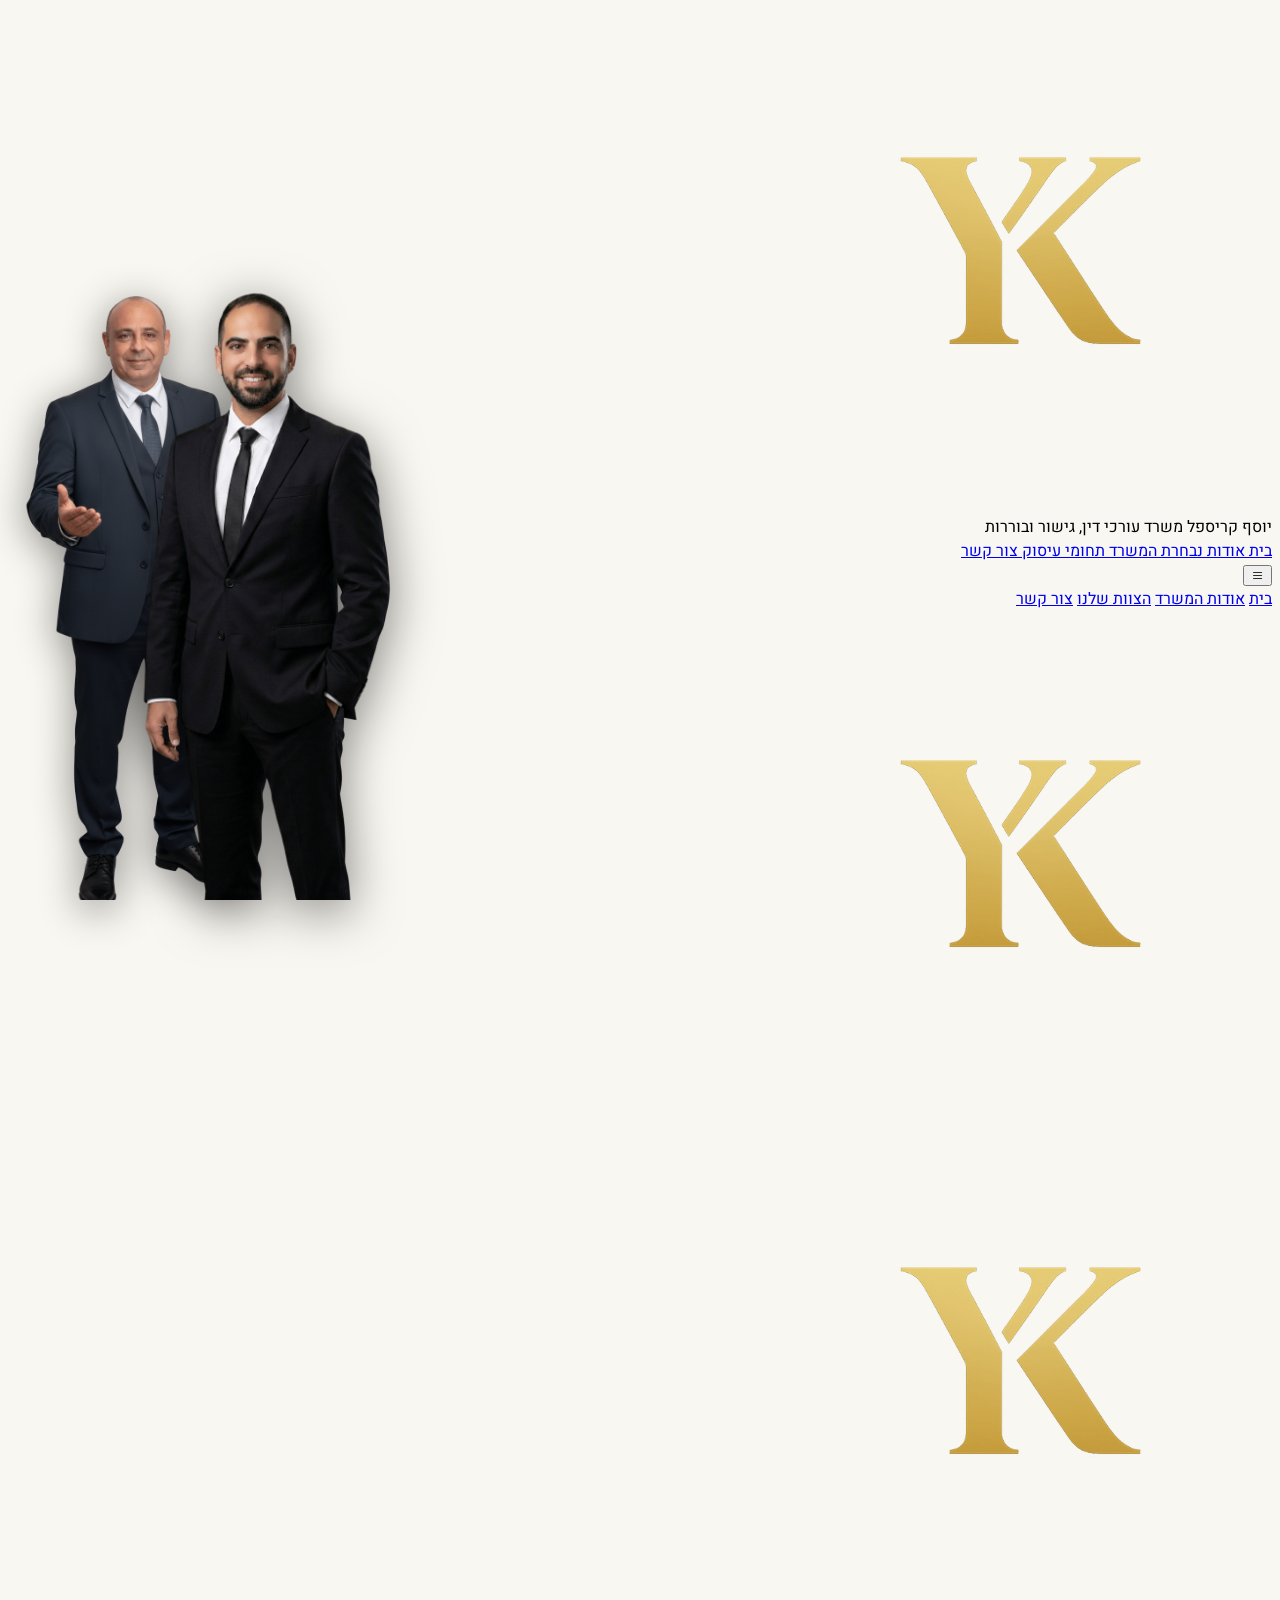
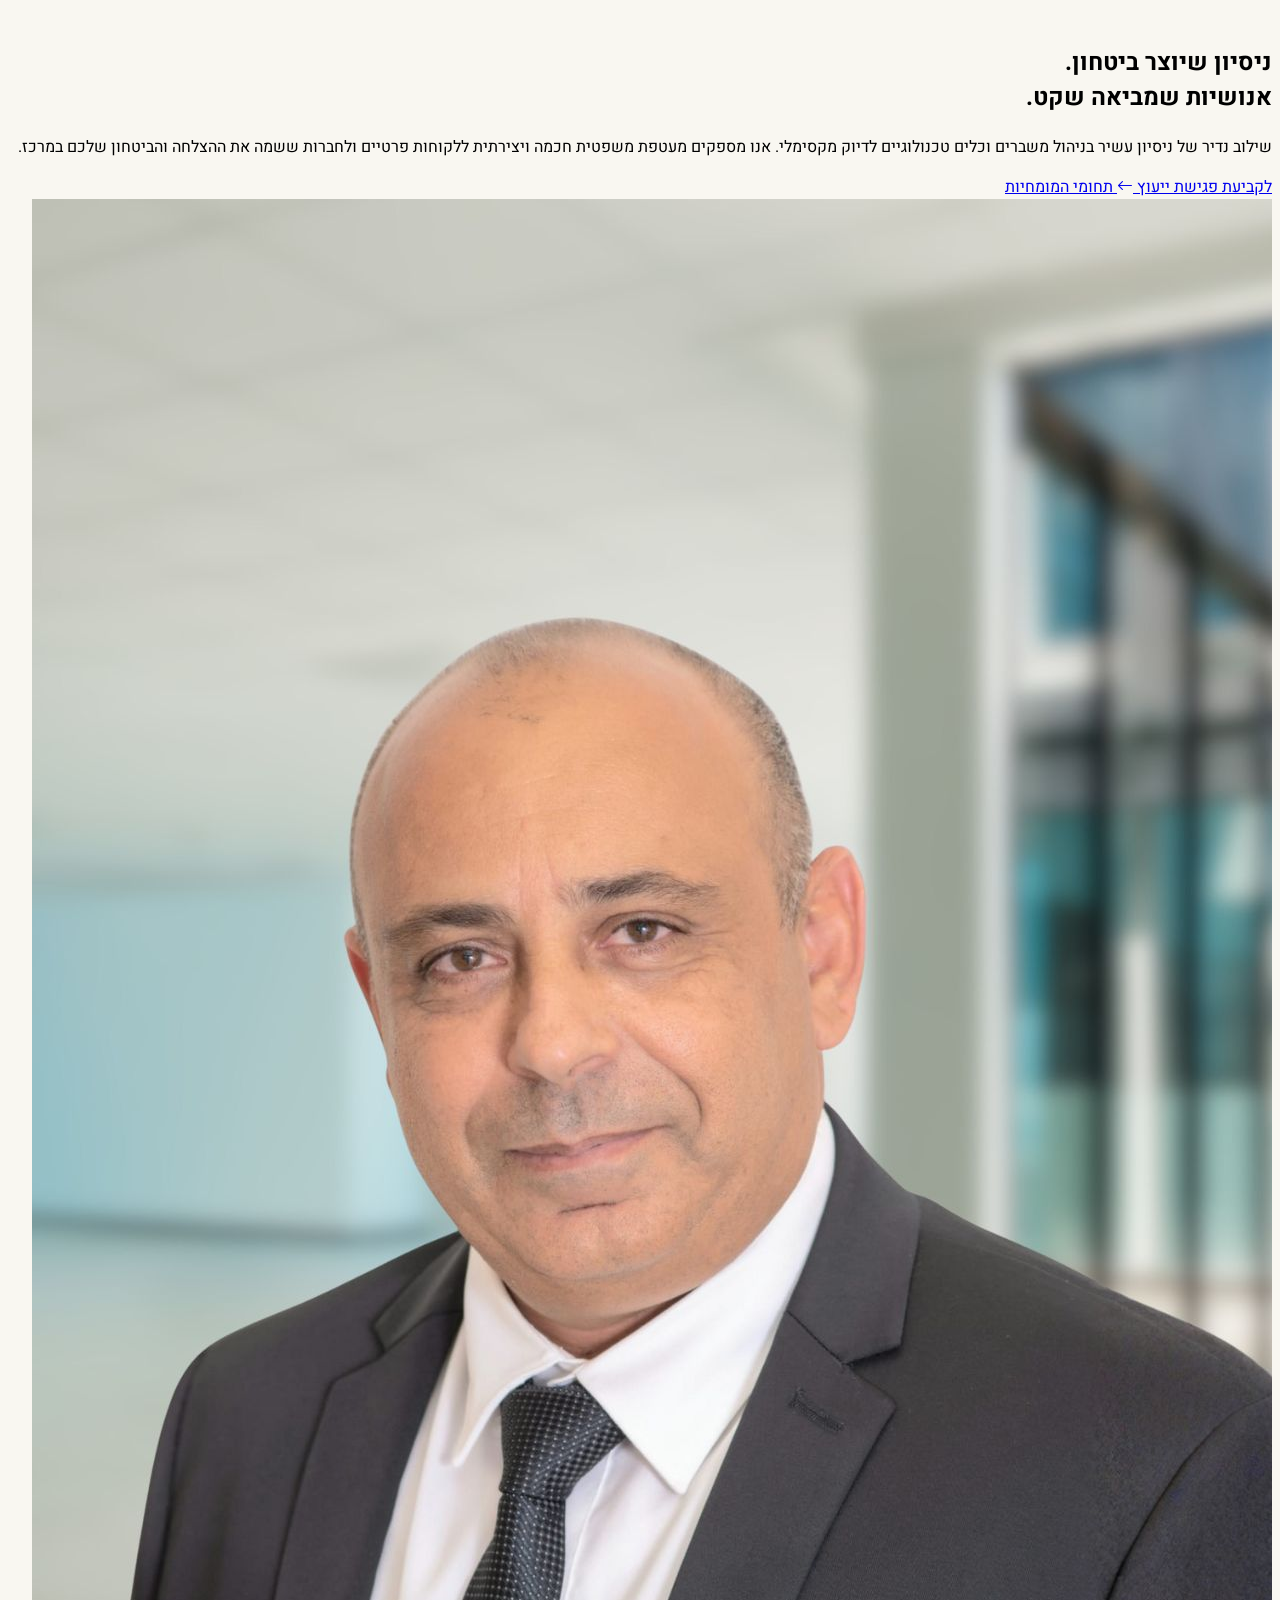
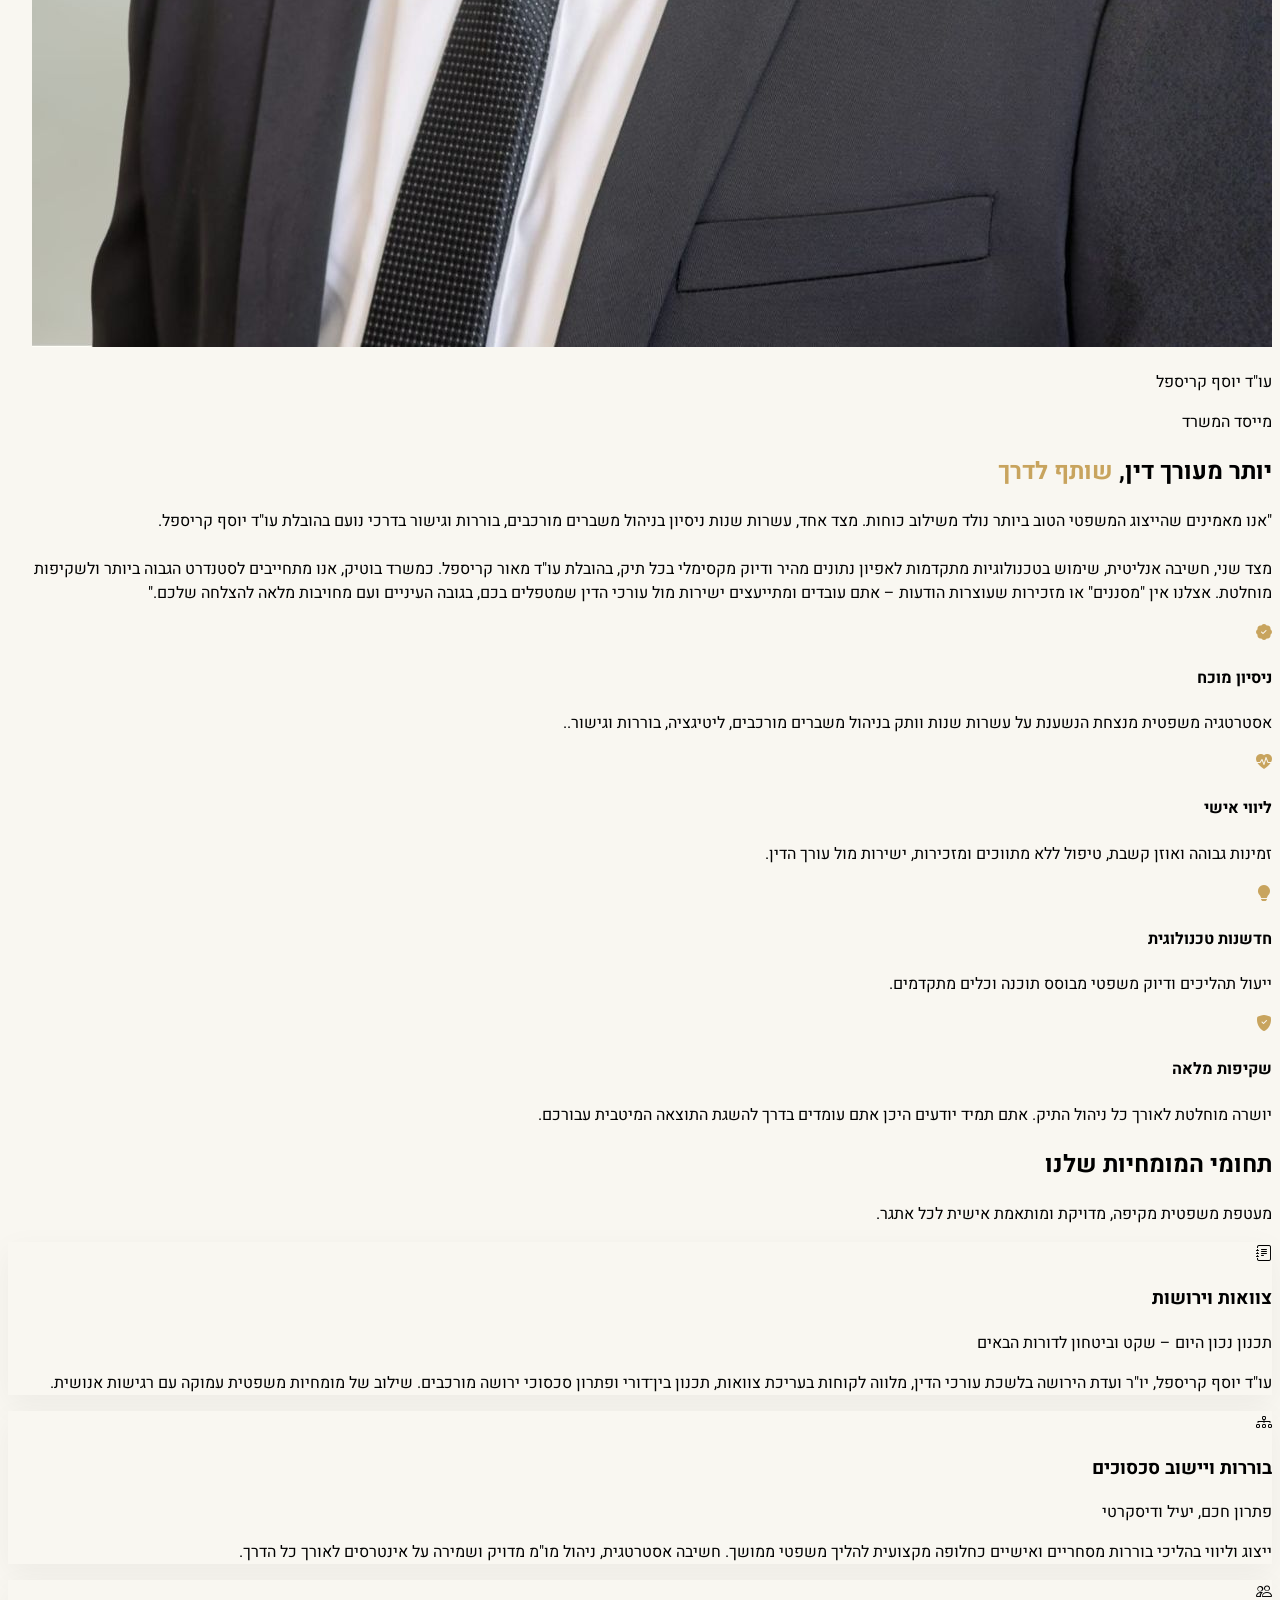
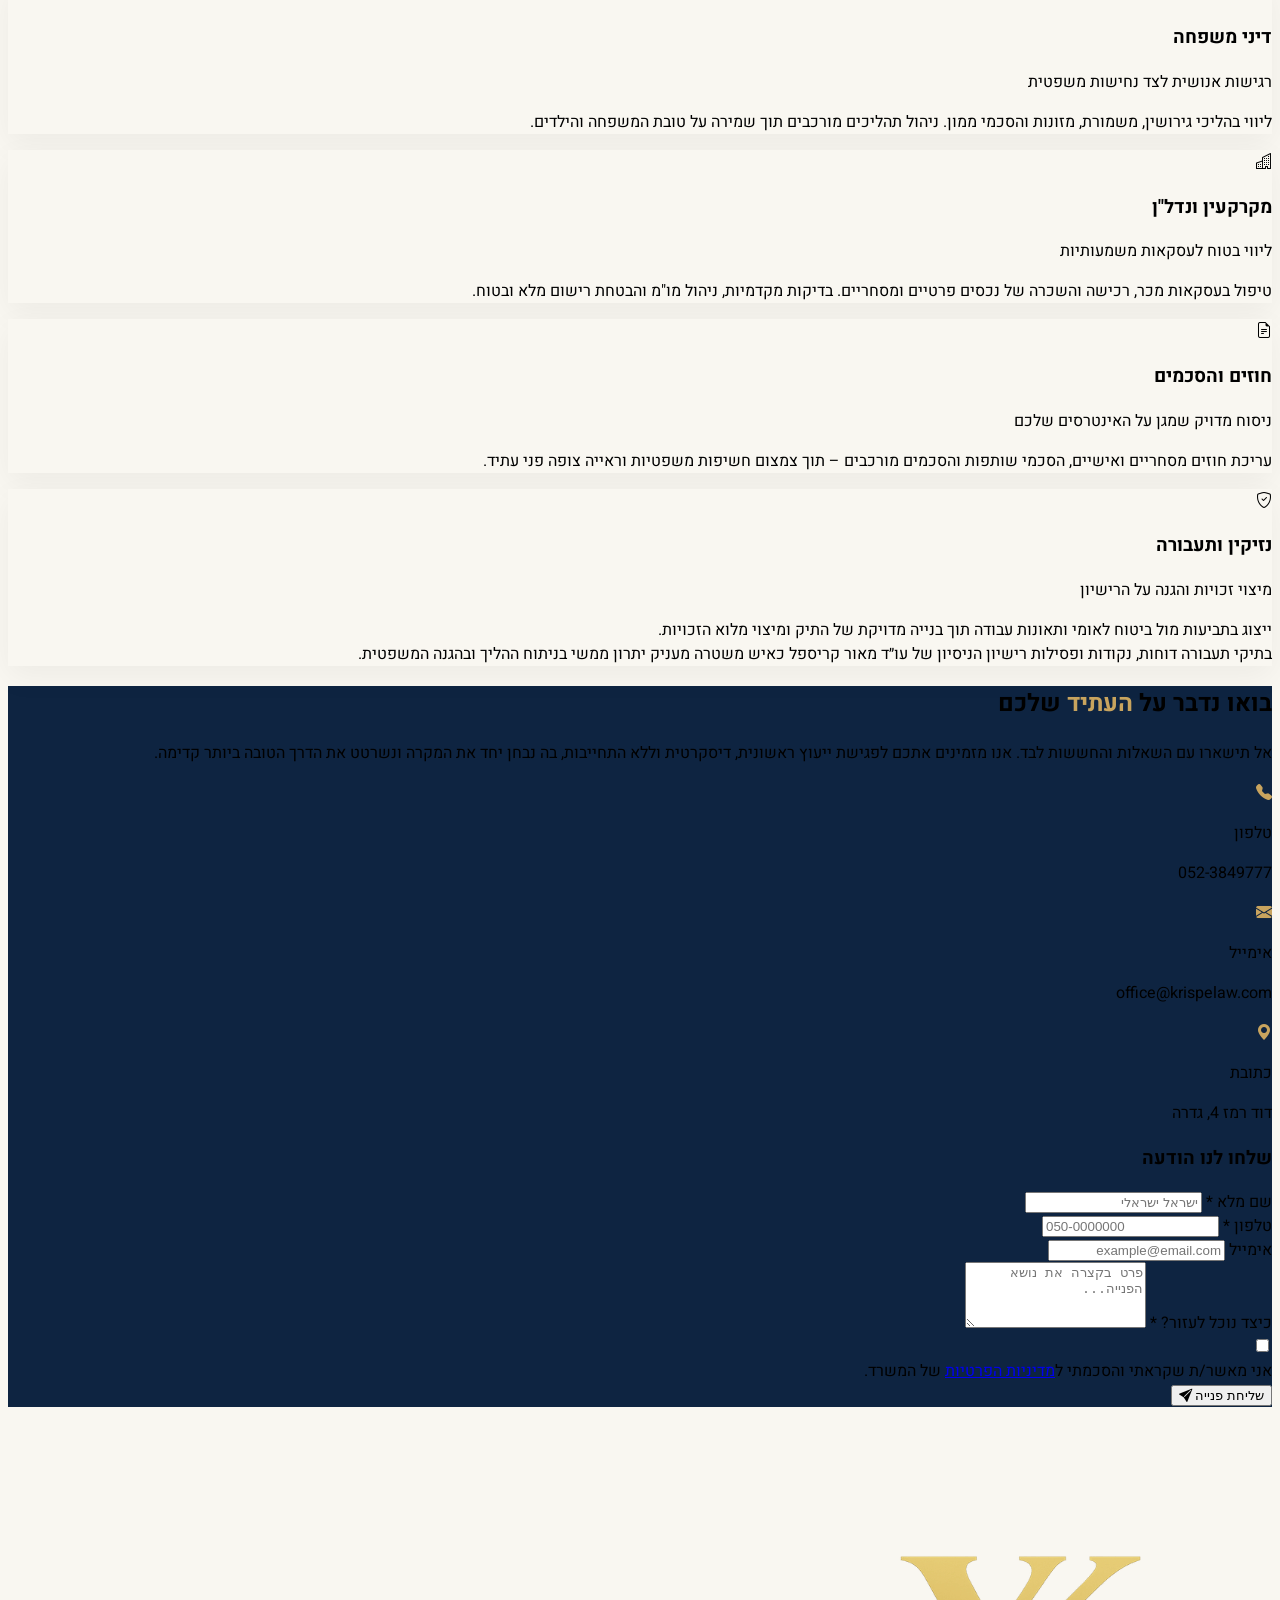
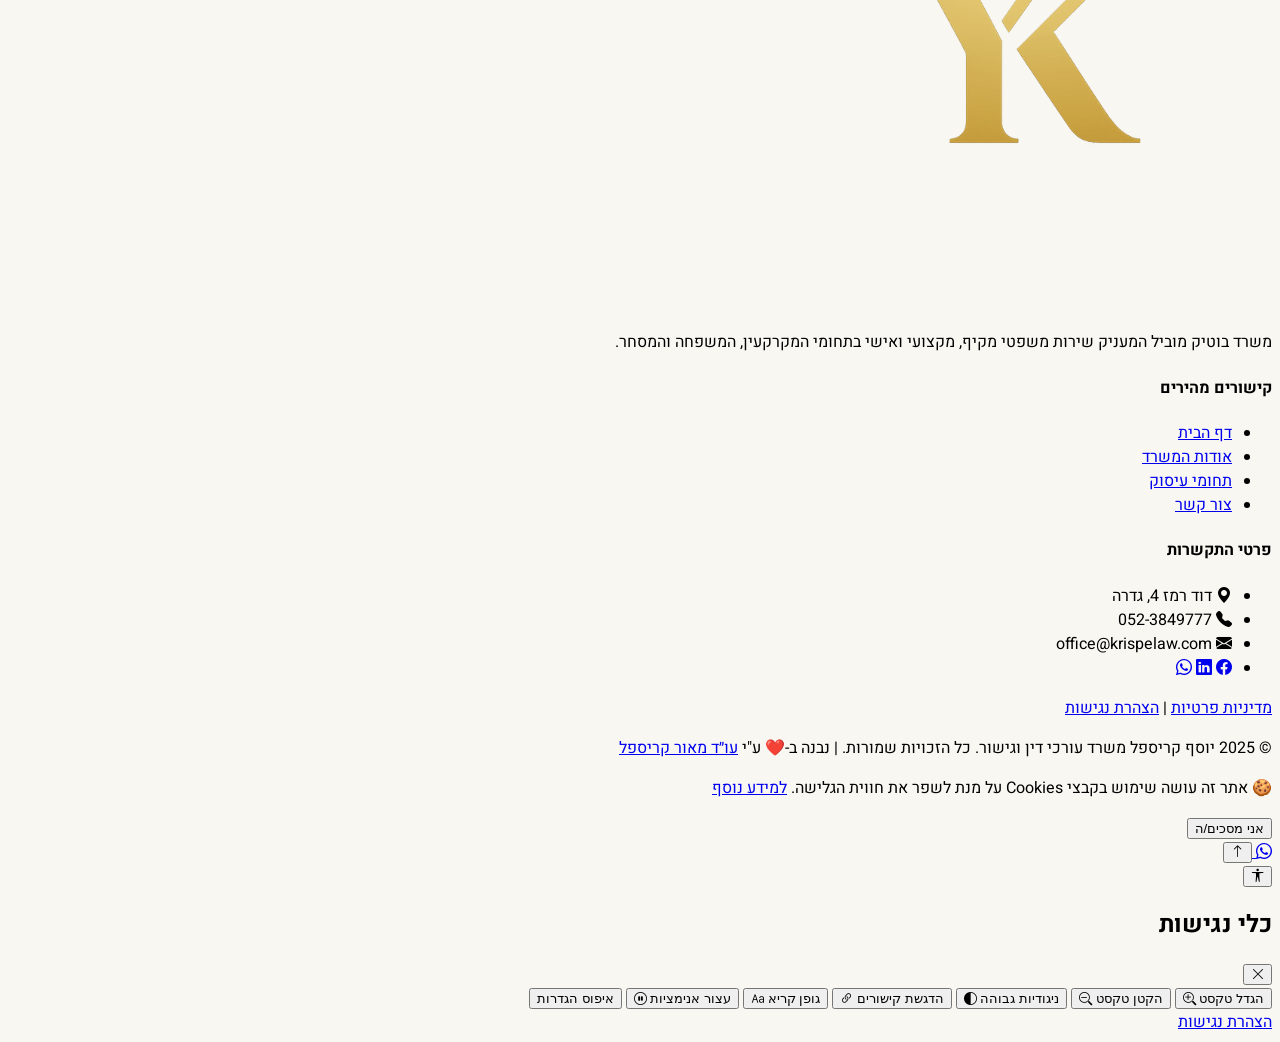
==== index.html @ 6daec283 "up" ====
<!DOCTYPE html>
<html lang="he" dir="rtl">
<head>
    <meta charset="UTF-8">
    <meta name="viewport" content="width=device-width, initial-scale=1.0">
    <meta name="description" content="משרד עורכי דין יוסף קריספל - מומחים בדיני משפחה, מקרקעין ומשפט מסחרי. שירות בוטיק אישי ומקצועי בגדרה והסביבה. צרו קשר לייעוץ ראשוני.">
    <meta name="keywords" content="עורך דין, משרד עורכי דין, יוסף קריספל, דיני משפחה, מקרקעין, נדלן, משפט מסחרי, גישור, גדרה">
    <link rel="canonical" href="https://krispelaw.com/">
    <meta property="og:title" content="יוסף קריספל | משרד עורכי דין וגישור">
    <meta property="og:description" content="משרד עורכי דין יוסף קריספל - מומחים בדיני משפחה, מקרקעין ומשפט מסחרי. שירות בוטיק אישי ומקצועי בגדרה והסביבה. צרו קשר לייעוץ ראשוני.">
    <meta property="og:type" content="website">
    <meta property="og:url" content="https://krispelaw.com/">
    <meta property="og:image" content="https://krispelaw.com/images/og-image.jpg">
    <meta property="og:locale" content="he_IL">
    <meta property="og:site_name" content="משרד עורכי דין קריספל">
    <meta name="twitter:card" content="summary_large_image">
    <meta name="twitter:title" content="יוסף קריספל | משרד עורכי דין וגישור">
    <meta name="twitter:description" content="משרד עורכי דין יוסף קריספל - מומחים בדיני משפחה, מקרקעין ומשפט מסחרי. שירות בוטיק אישי ומקצועי בגדרה והסביבה. צרו קשר לייעוץ ראשוני.">
    <link rel="preconnect" href="https://fonts.googleapis.com">
    <link rel="preconnect" href="https://fonts.gstatic.com" crossorigin>
    <link rel="preconnect" href="https://cdn.jsdelivr.net">
    <link rel="preconnect" href="https://unpkg.com">
    <link rel="icon" type="image/png" href="images/favicon.png">
    <link rel="apple-touch-icon" href="images/favicon.png">
    <title>יוסף קריספל | משרד עורכי דין וגישור</title>
    <!-- Google Analytics - Replace GA_MEASUREMENT_ID with actual ID -->
    <!--
    <script async src="https://www.googletagmanager.com/gtag/js?id=GA_MEASUREMENT_ID"></script>
    <script>
      window.dataLayer = window.dataLayer || [];
      function gtag(){dataLayer.push(arguments);}
      gtag('js', new Date());
      gtag('config', 'GA_MEASUREMENT_ID');
    </script>
    -->
    <link rel="stylesheet" href="css/tailwind.min.css">
    <link href="https://fonts.googleapis.com/css2?family=Heebo:wght@300;400;700;900&display=swap" rel="stylesheet">
    <link rel="stylesheet" href="https://cdn.jsdelivr.net/npm/bootstrap-icons@1.11.3/font/bootstrap-icons.min.css">
    <link href="https://unpkg.com/aos@2.3.1/dist/aos.css" rel="stylesheet">
    <script src="https://unpkg.com/aos@2.3.1/dist/aos.js" defer></script>
    <script type="application/ld+json">
    {
      "@context": "https://schema.org",
      "@type": "LegalService",
      "name": "משרד עורכי דין יוסף קריספל",
      "alternateName": "Krispel Law",
      "url": "https://krispelaw.com",
      "logo": "https://krispelaw.com/images/logo1.png",
      "image": "https://krispelaw.com/images/og-image.jpg",
      "telephone": "+972-52-3849777",
      "email": "office@krispelaw.com",
      "address": {
        "@type": "PostalAddress",
        "streetAddress": "דוד רמז 4",
        "addressLocality": "גדרה",
        "addressCountry": "IL"
      },
      "geo": {
        "@type": "GeoCoordinates",
        "latitude": "31.8145",
        "longitude": "34.7796"
      },
      "areaServed": {
        "@type": "GeoCircle",
        "geoMidpoint": {
          "@type": "GeoCoordinates",
          "latitude": "31.8145",
          "longitude": "34.7796"
        },
        "geoRadius": "50000"
      },
      "priceRange": "$$",
      "openingHours": "Su-Th 09:00-18:00",
      "sameAs": [],
      "description": "משרד עורכי דין יוסף קריספל - מומחים בדיני משפחה, מקרקעין ומשפט מסחרי. שירות בוטיק אישי ומקצועי בגדרה והסביבה.",
      "knowsAbout": ["דיני משפחה", "מקרקעין", "נדל\"ן", "משפט מסחרי", "גישור", "תעבורה"]
    }
    </script>

    <style>
        body { font-family: 'Heebo', sans-serif; overflow-x: hidden; scroll-behavior: smooth; }
        .gold-text { color: #C8A45E; }
        .gold-bg { background-color: #C8A45E; }
        .royal-blue-bg { background-color: #0E2441; }
        .cream-bg { background-color: #F9F7F1; }

        /* אנימציית Hero */
        .hero-video-container {
            position: relative;
            height: 100vh;
            overflow: hidden;
        }
        .hero-video {
            position: absolute;
            top: 50%;
            left: 50%;
            min-width: 100%;
            min-height: 100%;
            width: auto;
            height: auto;
            z-index: -2;
            transform: translate(-50%, -50%);
            object-fit: cover;
        }
        .hero-overlay {
            position: absolute;
            top: 0;
            left: 0;
            width: 100%;
            height: 100%;
            background: rgba(14, 36, 65, 0.85); /* כחול רויאל כהה שקוף */
            z-index: -1;
        }

        /* עיצוב כרטיסים */
        .service-card {
            background-color: #F9F7F1;
            transition: all 0.4s cubic-bezier(0.4, 0, 0.2, 1);
            box-shadow: 0 10px 30px rgba(0,0,0,0.05);
        }
        .service-card:hover {
            transform: translateY(-8px);
            box-shadow: 0 20px 40px rgba(0,0,0,0.12);
            border-color: #C8A45E;
        }

        /* סרגל גלילה */
        ::-webkit-scrollbar {
            width: 10px;
        }
        ::-webkit-scrollbar-track {
            background: #F9F7F1;
        }
        ::-webkit-scrollbar-thumb {
            background: #C8A45E;
            border-radius: 5px;
        }

        /* לוגו */
        .nav-logo {
            height: 60px;
            width: auto;
        }
    </style>
</head>
<body class="cream-bg text-gray-800">
<div id="preloader" class="fixed inset-0 bg-[#0E2441] z-[9999] flex items-center justify-center transition-opacity duration-500">
    <img src="images/logo1.png" alt="טוען..." class="w-24 animate-pulse">
</div>

<nav class="bg-white shadow-md fixed w-full z-50 transition-all duration-300">
    <div class="max-w-7xl mx-auto px-4 sm:px-6 lg:px-8">
        <div class="flex justify-between h-24 items-center">
            <div class="flex-shrink-0 flex items-center cursor-pointer" onclick="window.location.href='index.html'">
                <img src="images/logo1.png" alt="לוגו YK" class="h-20 w-auto ml-3">
                <div class="border-r-2 border-gray-300 pr-3 mr-1">
                    <span class="block text-xl font-bold text-[#0E2441] leading-none">יוסף קריספל</span>
                    <span class="block text-sm text-[#C8A45E] font-medium tracking-wide">משרד עורכי דין, גישור ובוררות</span>
                </div>
            </div>

            <div class="hidden md:flex space-x-8 space-x-reverse items-center">
                <a href="index.html" class="nav-link text-gray-700 hover:text-[#C8A45E] font-medium transition relative group">
                    בית
                    <span class="absolute bottom-0 right-0 w-0 h-0.5 bg-[#C8A45E] transition-all duration-300 group-hover:w-full"></span>
                </a>
                <a href="about/" class="nav-link text-gray-700 hover:text-[#C8A45E] font-medium transition relative group">
                    אודות
                    <span class="absolute bottom-0 right-0 w-0 h-0.5 bg-[#C8A45E] transition-all duration-300 group-hover:w-full"></span>
                </a>
                <a href="team/" class="nav-link text-gray-700 hover:text-[#C8A45E] font-medium transition relative group">
                    נבחרת המשרד
                    <span class="absolute bottom-0 right-0 w-0 h-0.5 bg-[#C8A45E] transition-all duration-300 group-hover:w-full"></span>
                </a>
                <a href="#practices" class="nav-link text-gray-700 hover:text-[#C8A45E] font-medium transition relative group">
                    תחומי עיסוק
                    <span class="absolute bottom-0 right-0 w-0 h-0.5 bg-[#C8A45E] transition-all duration-300 group-hover:w-full"></span>
                </a>
                <a href="contact/" class="bg-[#0E2441] text-white px-7 py-2.5 rounded-full hover:bg-[#C8A45E] transition duration-300 font-bold shadow-lg hover:shadow-[#C8A45E]/30 transform hover:-translate-y-0.5">
                    צור קשר
                </a>
            </div>

            <div class="md:hidden">
                <button id="mobileMenuBtn" type="button" class="text-[#0E2441] hover:text-[#C8A45E] focus:outline-none">
                    <i class="bi bi-list text-4xl"></i>
                </button>
            </div>
        </div>
    </div>

    <div id="mobileMenu" class="hidden md:hidden bg-white border-t absolute w-full shadow-xl">
        <div class="px-4 pt-2 pb-6 space-y-2">
            <a href="index.html" class="block px-3 py-3 text-base font-medium text-gray-700 hover:bg-gray-50 hover:text-[#C8A45E] rounded-md">בית</a>
            <a href="about/" class="block px-3 py-3 text-base font-medium text-gray-700 hover:bg-gray-50 hover:text-[#C8A45E] rounded-md">אודות המשרד</a>
            <a href="team/" class="block px-3 py-3 text-base font-medium text-gray-700 hover:bg-gray-50 hover:text-[#C8A45E] rounded-md">הצוות שלנו</a>
            <a href="contact/" class="block px-3 py-3 text-base font-bold text-[#C8A45E] hover:bg-gray-50 rounded-md">צור קשר</a>
        </div>
    </div>
</nav>
<!-- =================== HERO SECTION — FIXED V2 =================== -->
<!-- החלף את כל ה-section id="home" + ה-style block שאחריו -->

    <section id="home" class="relative h-screen overflow-hidden flex items-center justify-center bg-[#0E2441]">
    <!-- Video Background -->
    <div class="absolute inset-0 w-full h-full z-0">
        <video autoplay muted loop playsinline poster="images/og-image.jpg" class="w-full h-full object-cover">
            <source src="images/Cinematic_Law_Firm_Header_Video.mp4" type="video/mp4">
        </video>
        <div class="absolute inset-0" style="background: rgba(14, 36, 65, 0.78);"></div>    </div>

    <!-- ====== Partners Duo (Desktop only) ====== -->
    <div class="partners-duo">

        <!-- Father — Yosef: BEHIND, on the far left, slightly smaller -->
        <img src="images/yosef-hero.png"
             alt="עו&quot;ד יוסף קריספל — מייסד המשרד"
             class="partner-father animate-father-in">

        <!-- Son — Maor: IN FRONT, overlapping father from the right, larger -->
        <img src="images/Maor_Hero.png"
             alt="עו&quot;ד מאור קריספל — הדור החדש"
             class="partner-son animate-son-in">

    </div>

    <!-- ====== Hero Text Content ====== -->
    <div class="relative z-30 max-w-7xl mx-auto px-4 w-full flex justify-center lg:justify-start">
        <div class="text-center lg:text-right max-w-3xl lg:mr-[10%]" data-aos="fade-up" data-aos-duration="1200">

            <img src="images/logo1.png" alt="לוגו YK" class="h-24 mx-auto lg:mx-0 mb-6 drop-shadow-xl">

            <h1 class="text-5xl md:text-7xl font-black text-white mb-6 leading-tight drop-shadow-lg">
                ניסיון שיוצר <span class="text-[#C8A45E]">ביטחון</span>.<br>
                אנושיות שמביאה <span class="text-[#C8A45E]">שקט</span>.
            </h1>

            <p class="text-xl md:text-2xl text-gray-200 mb-10 max-w-2xl mx-auto lg:mx-0 font-light border-r-4 border-[#C8A45E] pr-6">
               שילוב נדיר של ניסיון עשיר בניהול משברים וכלים טכנולוגיים לדיוק מקסימלי.
                אנו מספקים מעטפת משפטית חכמה ויצירתית ללקוחות פרטיים ולחברות ששמה את ההצלחה והביטחון שלכם במרכז.
               
            </p>

            <div class="flex flex-col sm:flex-row gap-6 justify-center lg:justify-start">
                <a href="#contact" class="bg-[#C8A45E] text-white font-bold py-4 px-10 rounded-full shadow-lg hover:bg-[#b5952f] transition transform hover:-translate-y-1 text-lg flex items-center justify-center gap-2">
                    <span>לקביעת פגישת ייעוץ</span>
                    <i class="bi bi-arrow-left"></i>
                </a>
                <a href="#practices" class="bg-transparent border-2 border-white text-white font-bold py-4 px-10 rounded-full hover:bg-white hover:text-[#0E2441] transition text-lg backdrop-blur-sm">
                    תחומי המומחיות
                </a>
            </div>

        </div>
    </div>

</section>

<style>
    /* ========== ANIMATIONS ========== */

    /* אבא — עולה מלמטה בצורה חלקה, נכנס ראשון */
    @keyframes fatherSlideUp {
        from {
            opacity: 0;
            transform: translateY(80px);
        }
        to {
            opacity: 1;
            transform: translateY(0);
        }
    }

    /* בן — עולה מלמטה בצורה חלקה, נכנס אחרי האבא */
    @keyframes sonSlideUp {
        from {
            opacity: 0;
            transform: translateY(80px);
        }
        to {
            opacity: 1;
            transform: translateY(0);
        }
    }

    .animate-father-in {
        opacity: 0;
        animation: fatherSlideUp 1.2s ease-out 0.3s forwards;
    }

    .animate-son-in {
        opacity: 0;
        animation: sonSlideUp 1.2s ease-out 1.0s forwards;
    }

    /* ========== PARTNERS CONTAINER ==========
       קונטיינר שמוצמד לתחתית-שמאל של ה-hero.
       משתמש ב-max-width כדי שבמסכים קטנים הדמויות יתכווצו
       ולא ידרסו את הטקסט.
    */
    .partners-duo {
        position: absolute;
        bottom: 0;
        left: 0;
        /* רוחב מקסימלי - הדמויות לא יתפסו יותר מ-38% מהמסך */
        width: 38%;
        max-width: 620px;
        height: 100%;
        z-index: 20;
        pointer-events: none;
    }

    /* ========== FATHER — BEHIND, LEFT ==========
       האבא מאחורה (z-index נמוך), ממוקם בקצה השמאלי.
       גובה קטן יותר מהבן כדי ליצור אפקט עומק (הוא מאחורה = נראה קטן יותר).
    */
    .partner-father {
        position: absolute;
        bottom: 0;
        left: 0;
        height: 72%;
        width: auto;
        object-fit: contain;
        object-position: bottom;
        z-index: 5 !important;     /* מאחורי הבן */
        pointer-events: auto;
        filter: drop-shadow(0 8px 20px rgba(0, 0, 0, 0.45));
        transition: transform 0.7s ease;
    }

    .partner-father:hover {
        transform: scale(1.02);
    }

    /* ========== SON — IN FRONT, OVERLAPPING FROM RIGHT ==========
       הבן בקדמה (z-index גבוה), ממוקם קצת ימינה כדי להציץ מעל כתף האבא.
       גבוה יותר מהאבא כדי לתת תחושת עומק וקרבה.
       הם צמודים - ה-left של הבן חופף לאבא.
    */
    .partner-son {
        position: absolute;
        bottom: 0;
        left: 18%;
        height: 80%;
        width: auto;
        object-fit: contain;
        object-position: bottom;
        z-index: 10 !important;    /* מעל האבא */
        pointer-events: auto;
        filter: drop-shadow(0 10px 25px rgba(0, 0, 0, 0.5));
        transition: transform 0.7s ease;
    }

    .partner-son:hover {
        transform: scale(1.02);
    }

    /* ========== MEDIUM-LARGE SCREENS (1024px - 1279px) ==========
       מסכים בינוניים - מקטינים את הדמויות כדי שלא ידרסו טקסט
    */
    @media (min-width: 1024px) and (max-width: 1279px) {
        .partners-duo {
            width: 33%;
        }
        .partner-father {
            height: 65%;
            left: 0;
        }
        .partner-son {
            height: 72%;
            left: 15%;
        }
    }

    /* ========== XL SCREENS (1280px - 1535px) ========== */
    @media (min-width: 1280px) and (max-width: 1535px) {
        .partners-duo {
            width: 36%;
        }
        .partner-father {
            height: 72%;
            left: 2%;
        }
        .partner-son {
            height: 80%;
            left: 18%;
        }
    }

    /* ========== 2XL SCREENS (1536px+) ========== */
    @media (min-width: 1536px) {
        .partners-duo {
            width: 38%;
        }
        .partner-father {
            height: 75%;
            left: 4%;
        }
        .partner-son {
            height: 83%;
            left: 20%;
        }
    }

    /* ========== ULTRA WIDE (1920px+) ========== */
    @media (min-width: 1920px) {
        .partners-duo {
            width: 35%;
            max-width: 700px;
        }
        .partner-father {
            height: 75%;
            left: 6%;
        }
        .partner-son {
            height: 83%;
            left: 22%;
        }
    }

    /* ========== HIDE ON MOBILE/TABLET ========== */
    @media (max-width: 1023px) {
        .partners-duo {
            display: none !important;
        }
    }
</style>
<section id="about" class="py-24 cream-bg overflow-hidden">
    <div class="max-w-7xl mx-auto px-4">
        <div class="grid grid-cols-1 lg:grid-cols-2 gap-16 items-center">
            <div class="relative" data-aos="fade-left" data-aos-duration="1000">
                <div class="w-full h-[500px] bg-gray-300 rounded-3xl overflow-hidden shadow-2xl relative z-10">
                    <img src="images/profile-yosef.jpg" alt="עו&quot;ד יוסף קריספל" class="w-full h-full object-cover" loading="lazy">
                    <div class="absolute bottom-0 right-0 bg-white/90 backdrop-blur-sm p-6 rounded-tl-3xl">
                        <p class="text-2xl font-bold text-[#0E2441]">עו"ד יוסף קריספל</p>
                        <p class="text-[#C8A45E] font-medium">מייסד המשרד</p>
                    </div>
                </div>
                <div class="absolute top-10 -left-10 w-full h-full border-4 border-[#C8A45E] rounded-3xl z-0 opacity-30"></div>
            </div>
            <div data-aos="fade-right" data-aos-duration="1000">
                <h2 class="text-4xl font-bold text-[#0E2441] mb-8">יותר מעורך דין, <span class="gold-text">שותף לדרך</span></h2>
                <p class="text-gray-600 text-lg leading-relaxed mb-8">
                    "אנו מאמינים שהייצוג המשפטי הטוב ביותר נולד משילוב כוחות. מצד אחד, עשרות שנות ניסיון בניהול משברים מורכבים, בוררות וגישור בדרכי נועם בהובלת עו"ד יוסף קריספל. 
                    <br><br/>
                    מצד
                    שני, חשיבה אנליטית, שימוש בטכנולוגיות מתקדמות לאפיון נתונים מהיר ודיוק מקסימלי בכל תיק, בהובלת עו"ד מאור קריספל.

                    כמשרד בוטיק, אנו מתחייבים לסטנדרט הגבוה ביותר ולשקיפות מוחלטת. אצלנו אין "מסננים" או מזכירות שעוצרות הודעות – אתם עובדים ומתייעצים ישירות מול עורכי הדין שמטפלים בכם, בגובה העיניים ועם מחויבות מלאה להצלחה שלכם."
                </p>
                <div class="grid grid-cols-2 gap-6">
                    <div class="flex items-start">
                        <i class="bi bi-patch-check-fill gold-text text-3xl ml-4 mt-1"></i>
                        <div>
                            <h4 class="font-bold text-[#0E2441] mb-2">ניסיון מוכח</h4>
                            <p class="text-gray-600 text-sm">אסטרטגיה משפטית מנצחת הנשענת על עשרות שנות וותק בניהול משברים מורכבים, ליטיגציה, בוררות וגישור..</p>
                        </div>
                    </div>
                    <div class="flex items-start">
                        <i class="bi bi-heart-pulse-fill gold-text text-3xl ml-4 mt-1"></i>
                        <div>
                            <h4 class="font-bold text-[#0E2441] mb-2">ליווי אישי</h4>
                            <p class="text-gray-600 text-sm">זמינות גבוהה ואוזן קשבת, טיפול ללא מתווכים ומזכירות, ישירות מול עורך הדין.</p>
                        </div>
                    </div>
                    <div class="flex items-start">
                        <i class="bi bi-lightbulb-fill gold-text text-3xl ml-4 mt-1"></i>
                        <div>
                            <h4 class="font-bold text-[#0E2441] mb-2">חדשנות טכנולוגית</h4>
                            <p class="text-gray-600 text-sm">ייעול תהליכים ודיוק משפטי מבוסס תוכנה וכלים מתקדמים.</p>
                        </div>
                    </div>
                    <div class="flex items-start">
                        <i class="bi bi-shield-fill-check gold-text text-3xl ml-4 mt-1"></i>
                        <div>
                            <h4 class="font-bold text-[#0E2441] mb-2">שקיפות מלאה</h4>
                            <p class="text-gray-600 text-sm">יושרה מוחלטת לאורך כל ניהול התיק. אתם תמיד יודעים היכן אתם עומדים בדרך להשגת התוצאה המיטבית עבורכם.</p>
                        </div>
                    </div>
                </div>
            </div>
        </div>
    </div>
</section>

<section id="practices" class="py-24 bg-white relative z-10" aria-labelledby="practices-title">
    <div class="max-w-7xl mx-auto px-4 sm:px-6 lg:px-8">
        <div class="text-center mb-20" data-aos="fade-up">
            <h2 id="practices-title" class="text-4xl font-bold text-[#0E2441] mb-4">תחומי המומחיות שלנו</h2>
            <div class="w-24 h-1.5 gold-bg mx-auto rounded-full mb-6"></div>
            <p class="text-xl text-gray-600 max-w-2xl mx-auto">מעטפת משפטית מקיפה, מדויקת ומותאמת אישית לכל אתגר.</p>
        </div>

        <div class="grid grid-cols-1 md:grid-cols-2 lg:grid-cols-3 gap-8">
            <article class="service-card p-10 rounded-3xl border-t-4 border-transparent hover:border-[#C8A45E] relative overflow-hidden" data-aos="zoom-in-up" data-aos-delay="100">
                <div class="text-4xl text-[#C8A45E] mb-6" aria-hidden="true"><i class="bi bi-journal-text"></i></div>
                <h3 class="text-2xl font-bold text-[#0E2441] mb-3">צוואות וירושות</h3>
                <p class="text-[#C8A45E] font-medium mb-4">תכנון נכון היום – שקט וביטחון לדורות הבאים</p>
                <p class="text-gray-600 leading-relaxed">עו"ד יוסף קריספל, יו"ר ועדת הירושה בלשכת עורכי הדין, מלווה לקוחות בעריכת צוואות, תכנון בין־דורי ופתרון סכסוכי ירושה מורכבים. שילוב של מומחיות משפטית עמוקה עם רגישות אנושית.</p>
            </article>

            <article class="service-card p-10 rounded-3xl border-t-4 border-transparent hover:border-[#C8A45E] relative overflow-hidden" data-aos="zoom-in-up" data-aos-delay="200">
                <div class="text-4xl text-[#C8A45E] mb-6" aria-hidden="true"><i class="bi bi-diagram-3"></i></div>
                <h3 class="text-2xl font-bold text-[#0E2441] mb-3">בוררות ויישוב סכסוכים</h3>
                <p class="text-[#C8A45E] font-medium mb-4">פתרון חכם, יעיל ודיסקרטי</p>
                <p class="text-gray-600 leading-relaxed">ייצוג וליווי בהליכי בוררות מסחריים ואישיים כחלופה מקצועית להליך משפטי ממושך. חשיבה אסטרטגית, ניהול מו"מ מדויק ושמירה על אינטרסים לאורך כל הדרך.</p>
            </article>

            <article class="service-card p-10 rounded-3xl border-t-4 border-transparent hover:border-[#C8A45E] relative overflow-hidden" data-aos="zoom-in-up" data-aos-delay="300">
                <div class="text-4xl text-[#C8A45E] mb-6" aria-hidden="true"><i class="bi bi-people"></i></div>
                <h3 class="text-2xl font-bold text-[#0E2441] mb-3">דיני משפחה</h3>
                <p class="text-[#C8A45E] font-medium mb-4">רגישות אנושית לצד נחישות משפטית</p>
                <p class="text-gray-600 leading-relaxed">ליווי בהליכי גירושין, משמורת, מזונות והסכמי ממון. ניהול תהליכים מורכבים תוך שמירה על טובת המשפחה והילדים.</p>
            </article>

            <article class="service-card p-10 rounded-3xl border-t-4 border-transparent hover:border-[#C8A45E] relative overflow-hidden" data-aos="zoom-in-up" data-aos-delay="400">
                <div class="text-4xl text-[#C8A45E] mb-6" aria-hidden="true"><i class="bi bi-buildings"></i></div>
                <h3 class="text-2xl font-bold text-[#0E2441] mb-3">מקרקעין ונדל"ן</h3>
                <p class="text-[#C8A45E] font-medium mb-4">ליווי בטוח לעסקאות משמעותיות</p>
                <p class="text-gray-600 leading-relaxed">טיפול בעסקאות מכר, רכישה והשכרה של נכסים פרטיים ומסחריים. בדיקות מקדמיות, ניהול מו"מ והבטחת רישום מלא ובטוח.</p>
            </article>

            <article class="service-card p-10 rounded-3xl border-t-4 border-transparent hover:border-[#C8A45E] relative overflow-hidden" data-aos="zoom-in-up" data-aos-delay="500">
                <div class="text-4xl text-[#C8A45E] mb-6" aria-hidden="true"><i class="bi bi-file-earmark-text"></i></div>
                <h3 class="text-2xl font-bold text-[#0E2441] mb-3">חוזים והסכמים</h3>
                <p class="text-[#C8A45E] font-medium mb-4">ניסוח מדויק שמגן על האינטרסים שלכם</p>
                <p class="text-gray-600 leading-relaxed">עריכת חוזים מסחריים ואישיים, הסכמי שותפות והסכמים מורכבים – תוך צמצום חשיפות משפטיות וראייה צופה פני עתיד.</p>
            </article>

            <article class="service-card p-10 rounded-3xl border-t-4 border-transparent hover:border-[#C8A45E] relative overflow-hidden" data-aos="zoom-in-up" data-aos-delay="600">
                <div class="text-4xl text-[#C8A45E] mb-6" aria-hidden="true"><i class="bi bi-shield-check"></i></div>
                <h3 class="text-2xl font-bold text-[#0E2441] mb-3">נזיקין ותעבורה</h3>
                <p class="text-[#C8A45E] font-medium mb-4">מיצוי זכויות והגנה על הרישיון</p>
                <p class="text-gray-600 leading-relaxed">
                    ייצוג בתביעות מול ביטוח לאומי ותאונות עבודה תוך בנייה מדויקת של התיק ומיצוי מלוא הזכויות.
                    <br>
                    בתיקי תעבורה דוחות, נקודות ופסילות רישיון הניסיון של עו״ד מאור קריספל כאיש משטרה מעניק יתרון ממשי בניתוח ההליך ובהגנה המשפטית.
                </p></article>
        </div>
    </div>
</section>

    <section id="contact" class="py-24 royal-blue-bg text-white relative overflow-hidden">
        <div class="absolute top-0 right-0 w-1/2 h-full bg-[#0B1D33] skew-x-12 transform origin-top-right z-0 opacity-50"></div>

        <div class="max-w-7xl mx-auto px-4 relative z-10">
            <div class="grid grid-cols-1 lg:grid-cols-2 gap-16 items-center">
                <div data-aos="fade-left">
                    <h2 class="text-5xl font-bold mb-6">בואו נדבר על <span class="gold-text">העתיד</span> שלכם</h2>
                    <p class="text-xl text-gray-300 mb-10 leading-relaxed">
                        אל תישארו עם השאלות והחששות לבד. אנו מזמינים אתכם לפגישת ייעוץ ראשונית, דיסקרטית וללא התחייבות, בה נבחן יחד את המקרה ונשרטט את הדרך הטובה ביותר קדימה.
                    </p>
                    <div class="space-y-8">
                        <div class="flex items-center group">
                            <div class="w-14 h-14 bg-white/10 rounded-full flex items-center justify-center ml-6 group-hover:bg-[#C8A45E] transition">
                                <i class="bi bi-telephone-fill gold-text text-2xl group-hover:text-white transition"></i>
                            </div>
                            <div>
                                <p class="text-sm text-gray-400 mb-1">טלפון</p>
                                <p class="text-xl font-bold">052-3849777</p>
                            </div>
                        </div>
                        <div class="flex items-center group">
                            <div class="w-14 h-14 bg-white/10 rounded-full flex items-center justify-center ml-6 group-hover:bg-[#C8A45E] transition">
                                <i class="bi bi-envelope-fill gold-text text-2xl group-hover:text-white transition"></i>
                            </div>
                            <div>
                                <p class="text-sm text-gray-400 mb-1">אימייל</p>
                                <p class="text-xl font-bold">office@krispelaw.com</p>
                            </div>
                        </div>
                        <div class="flex items-center group">
                            <div class="w-14 h-14 bg-white/10 rounded-full flex items-center justify-center ml-6 group-hover:bg-[#C8A45E] transition">
                                <i class="bi bi-geo-alt-fill gold-text text-2xl group-hover:text-white transition"></i>
                            </div>
                            <div>
                                <p class="text-sm text-gray-400 mb-1">כתובת</p>
                                <p class="text-xl font-bold">דוד רמז 4, גדרה</p>
                            </div>
                        </div>
                    </div>
                </div>
                <div class="bg-white rounded-3xl p-10 shadow-2xl relative overflow-hidden" data-aos="fade-right">
                    <h3 class="text-3xl font-bold text-[#0E2441] mb-8">שלחו לנו הודעה</h3>

                    <form id="contact-form" class="transition-all duration-500">
                        <div class="grid grid-cols-1 md:grid-cols-2 gap-6 mb-6">
                            <div>
                                <label class="block text-gray-700 text-sm font-bold mb-2">שם מלא *</label>
                                <input type="text" name="name" required
                                       class="w-full px-4 py-3 bg-gray-50 border-2 border-gray-200 rounded-xl focus:outline-none focus:border-[#C8A45E] focus:bg-white transition text-gray-900"
                                       placeholder="ישראל ישראלי">
                            </div>
                            <div>
                                <label class="block text-gray-700 text-sm font-bold mb-2">טלפון *</label>
                                <input type="tel" name="phone" required
                                       class="w-full px-4 py-3 bg-gray-50 border-2 border-gray-200 rounded-xl focus:outline-none focus:border-[#C8A45E] focus:bg-white transition text-gray-900"
                                       placeholder="050-0000000">
                            </div>
                        </div>

                        <div class="mb-6">
                            <label class="block text-gray-700 text-sm font-bold mb-2">אימייל</label>
                            <input type="email" name="email"
                                   class="w-full px-4 py-3 bg-gray-50 border-2 border-gray-200 rounded-xl focus:outline-none focus:border-[#C8A45E] focus:bg-white transition text-gray-900"
                                   placeholder="example@email.com">
                        </div>

                        <div class="mb-6">
                            <label class="block text-gray-700 text-sm font-bold mb-2">כיצד נוכל לעזור? *</label>
                            <textarea name="message" required
                                      class="w-full px-4 py-3 bg-gray-50 border-2 border-gray-200 rounded-xl focus:outline-none focus:border-[#C8A45E] focus:bg-white transition text-gray-900 resize-none"
                                      rows="4" placeholder="פרט בקצרה את נושא הפנייה..."></textarea>
                        </div>

                        <div class="flex items-start mb-8 text-right">
                            <div class="flex items-center h-5">
                                <input id="privacy" name="privacy_agreed" type="checkbox" required
                                       class="w-4 h-4 text-[#C8A45E] border-gray-300 rounded focus:ring-[#C8A45E] cursor-pointer">
                            </div>
                            <div class="mr-3 text-sm">
                                <label for="privacy" class="font-medium text-gray-700 cursor-pointer leading-tight">
                                    אני מאשר/ת שקראתי והסכמתי ל<a href="privacy/" class="text-[#C8A45E] hover:underline font-bold">מדיניות הפרטיות</a> של המשרד.
                                </label>
                            </div>
                        </div>

                        <button type="submit"
                                class="w-full bg-[#C8A45E] text-white font-bold py-4 rounded-xl hover:bg-[#b5952f] transition transform hover:-translate-y-1 shadow-lg text-lg flex items-center justify-center group">
                            <span class="ml-2">שליחת פנייה</span>
                            <i class="bi bi-send-fill transition-transform group-hover:-translate-x-1 group-hover:translate-y-1"></i>
                        </button>
                    </form>

                    <div id="form-status" class="hidden mt-6 p-4 rounded-xl text-center font-bold text-lg transition-all duration-300"></div>
                </div>
            </div>
        </div>
    </section>

<footer class="bg-[#0B1D33] text-gray-400 py-12">
    <div class="max-w-7xl mx-auto px-4 sm:px-6 lg:px-8 grid grid-cols-1 md:grid-cols-3 gap-8 text-center md:text-right border-b border-gray-800 pb-8 mb-8">
        <div>
            <img src="images/logo1.png" alt="לוגו YK" class="h-16 mb-4 mx-auto md:mx-0 grayscale brightness-200 contrast-0" loading="lazy">
            <p class="mb-4">משרד בוטיק מוביל המעניק שירות משפטי מקיף, מקצועי ואישי בתחומי המקרקעין, המשפחה והמסחר.</p>
        </div>
        <div>
            <h4 class="text-white font-bold text-lg mb-4">קישורים מהירים</h4>
            <ul class="space-y-2">
                <li><a href="#home" class="hover:text-[#C8A45E] transition">דף הבית</a></li>
                <li><a href="#about" class="hover:text-[#C8A45E] transition">אודות המשרד</a></li>
                <li><a href="#practices" class="hover:text-[#C8A45E] transition">תחומי עיסוק</a></li>
                <li><a href="#contact" class="hover:text-[#C8A45E] transition">צור קשר</a></li>
            </ul>
        </div>
        <div>
            <h4 class="text-white font-bold text-lg mb-4">פרטי התקשרות</h4>
            <ul class="space-y-2">
                <li><i class="bi bi-geo-alt-fill ml-2"></i> דוד רמז 4, גדרה</li>
                <li><i class="bi bi-telephone-fill ml-2"></i> 052-3849777</li>
                <li><i class="bi bi-envelope-fill ml-2"></i> office@krispelaw.com</li>
                <li class="pt-2 flex justify-center md:justify-start space-x-4 space-x-reverse">
                    <a href="#" class="text-2xl hover:text-[#C8A45E] transition"><i class="bi bi-facebook"></i></a>
                    <a href="#" class="text-2xl hover:text-[#C8A45E] transition"><i class="bi bi-linkedin"></i></a>
                    <a href="#" class="text-2xl hover:text-[#C8A45E] transition"><i class="bi bi-whatsapp"></i></a>
                </li>
            </ul>
        </div>
    </div>
    <div class="text-center text-sm space-y-2">
        <div>
            <a href="privacy/" class="hover:text-white mx-2 transition">מדיניות פרטיות</a> |
            <a href="accessibility/" class="hover:text-white mx-2 transition">הצהרת נגישות</a>
        </div>
        <p>© 2025 יוסף קריספל משרד עורכי דין וגישור. כל הזכויות שמורות. | נבנה ב-❤️ ע"י <a href="#" class="hover:text-[#C8A45E]">עו״ד מאור קריספל</a></p>
    </div>
</footer>
<script src="main.js"></script>
<script>
    document.addEventListener('DOMContentLoaded', function() {
        if (typeof AOS !== 'undefined') {
            AOS.init({ once: true, offset: 50, duration: 1000 });
        } else {
            document.querySelectorAll('[data-aos]').forEach(function(el) { el.style.opacity = 1; });
        }
    });
</script>


</body>
</html>
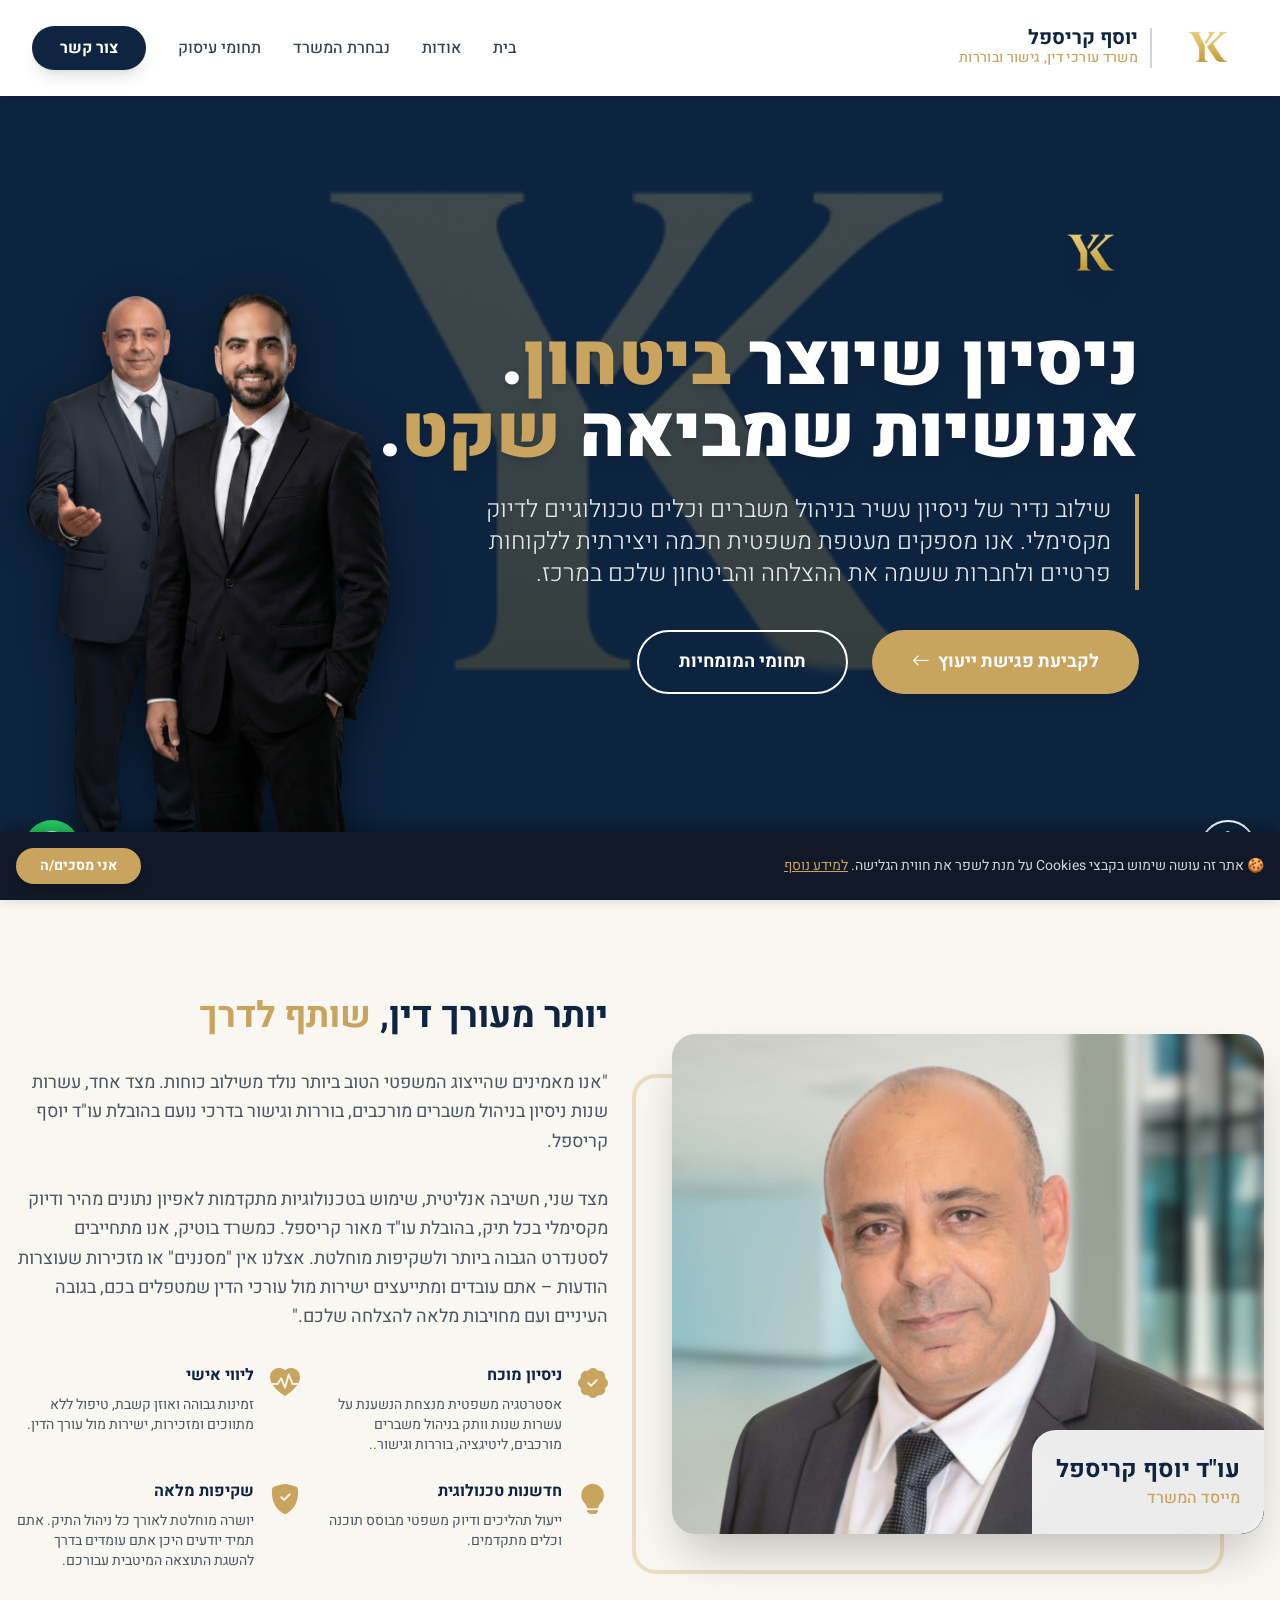
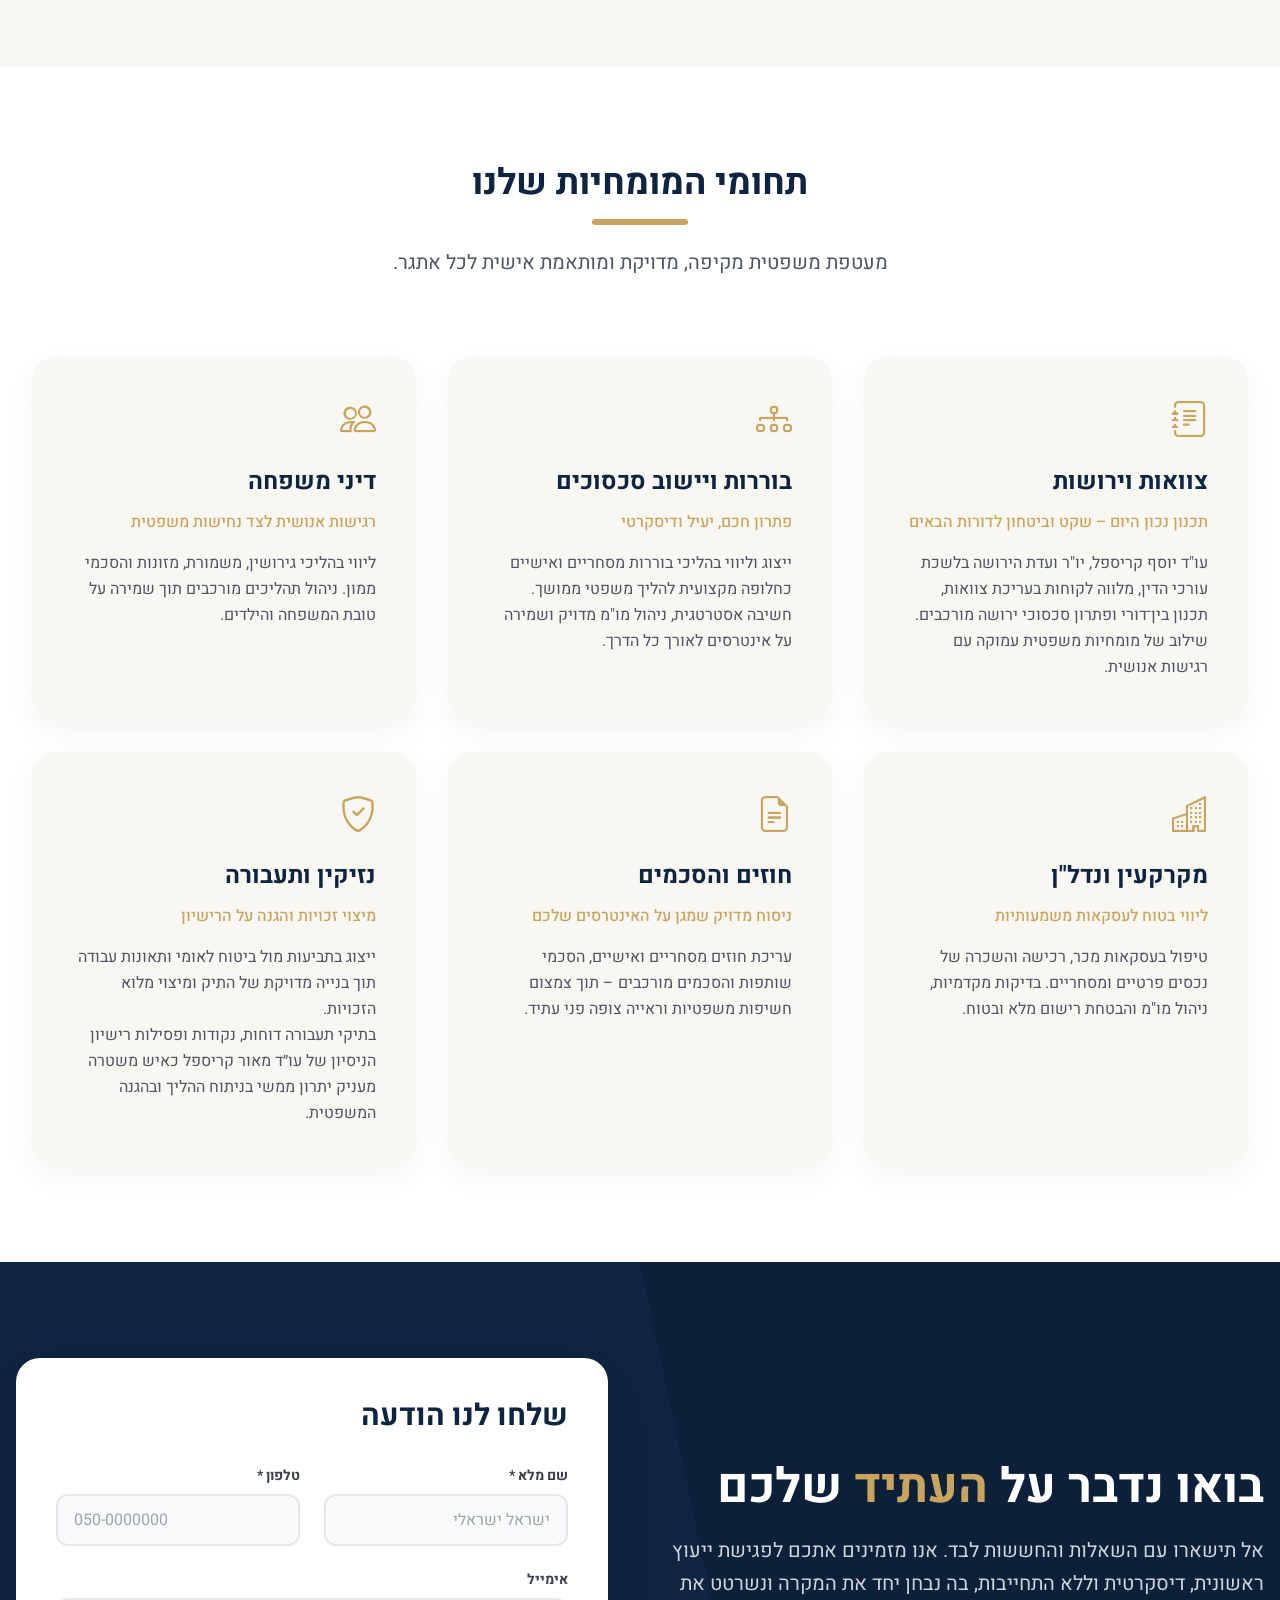
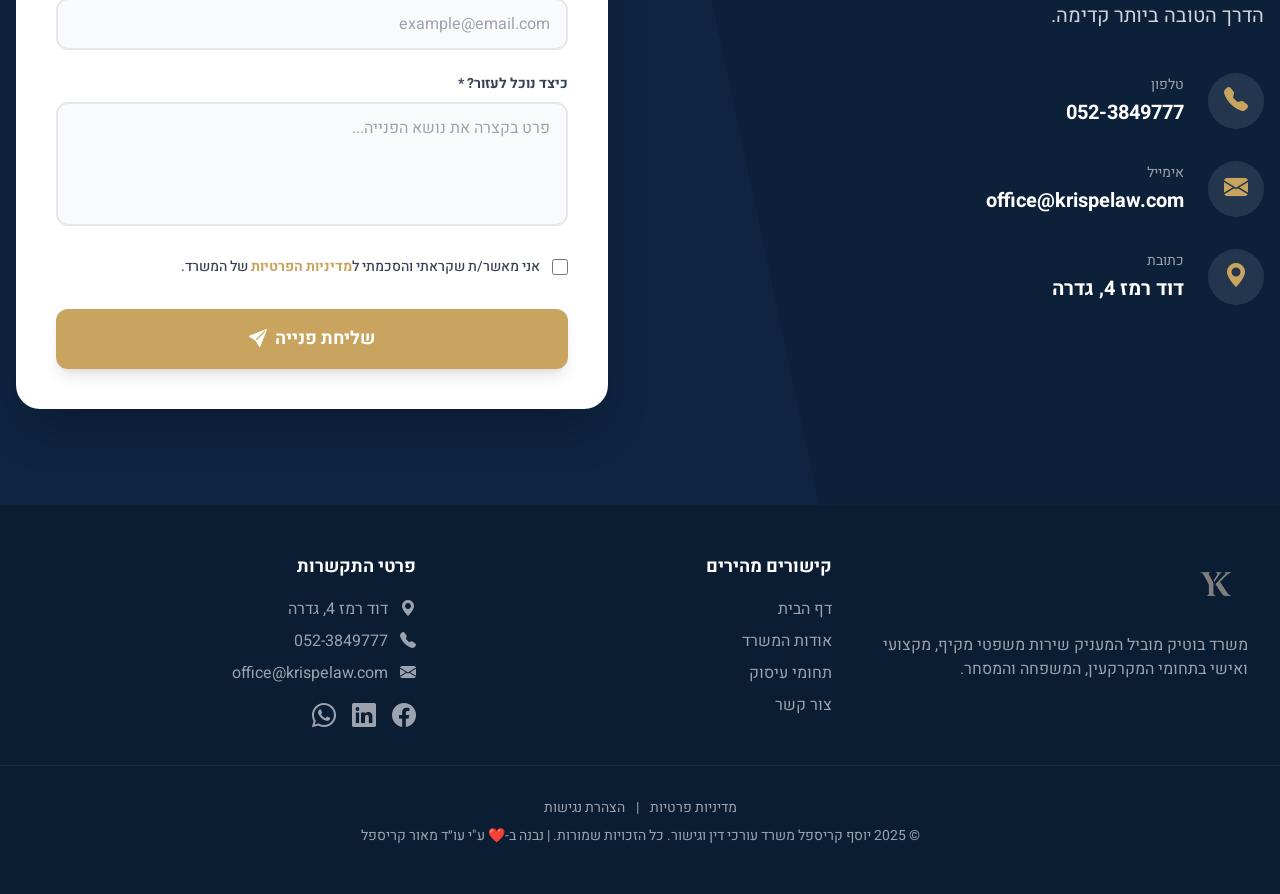
==== commit 6c456187: "Merge remote-tracking branch 'origin/main'" ====
--- a/index.html
+++ b/index.html
@@ -151,7 +151,7 @@
 <nav class="bg-white shadow-md fixed w-full z-50 transition-all duration-300">
     <div class="max-w-7xl mx-auto px-4 sm:px-6 lg:px-8">
         <div class="flex justify-between h-24 items-center">
-            <div class="flex-shrink-0 flex items-center cursor-pointer" onclick="window.location.href='index.html'">
+            <div class="flex-shrink-0 flex items-center cursor-pointer" onclick="window.location.href='/'">
                 <img src="images/logo1.png" alt="לוגו YK" class="h-20 w-auto ml-3">
                 <div class="border-r-2 border-gray-300 pr-3 mr-1">
                     <span class="block text-xl font-bold text-[#0E2441] leading-none">יוסף קריספל</span>
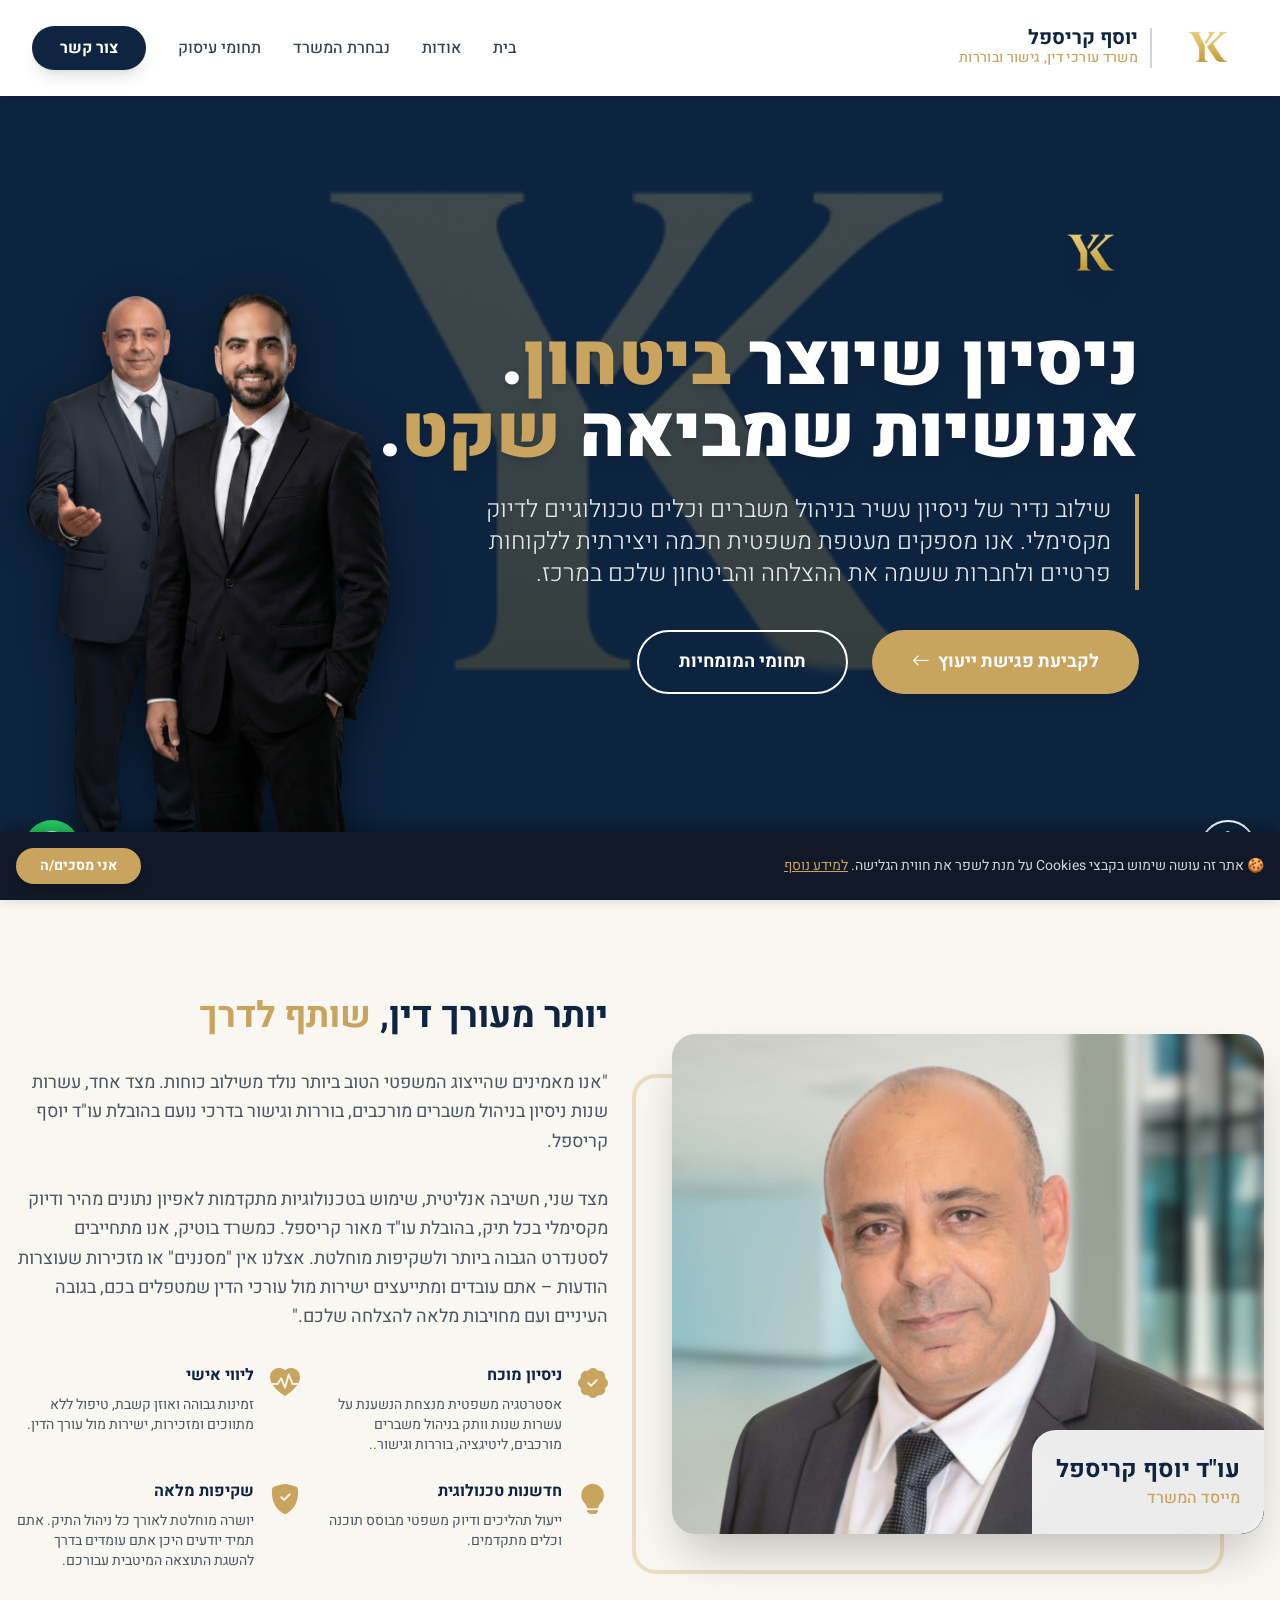
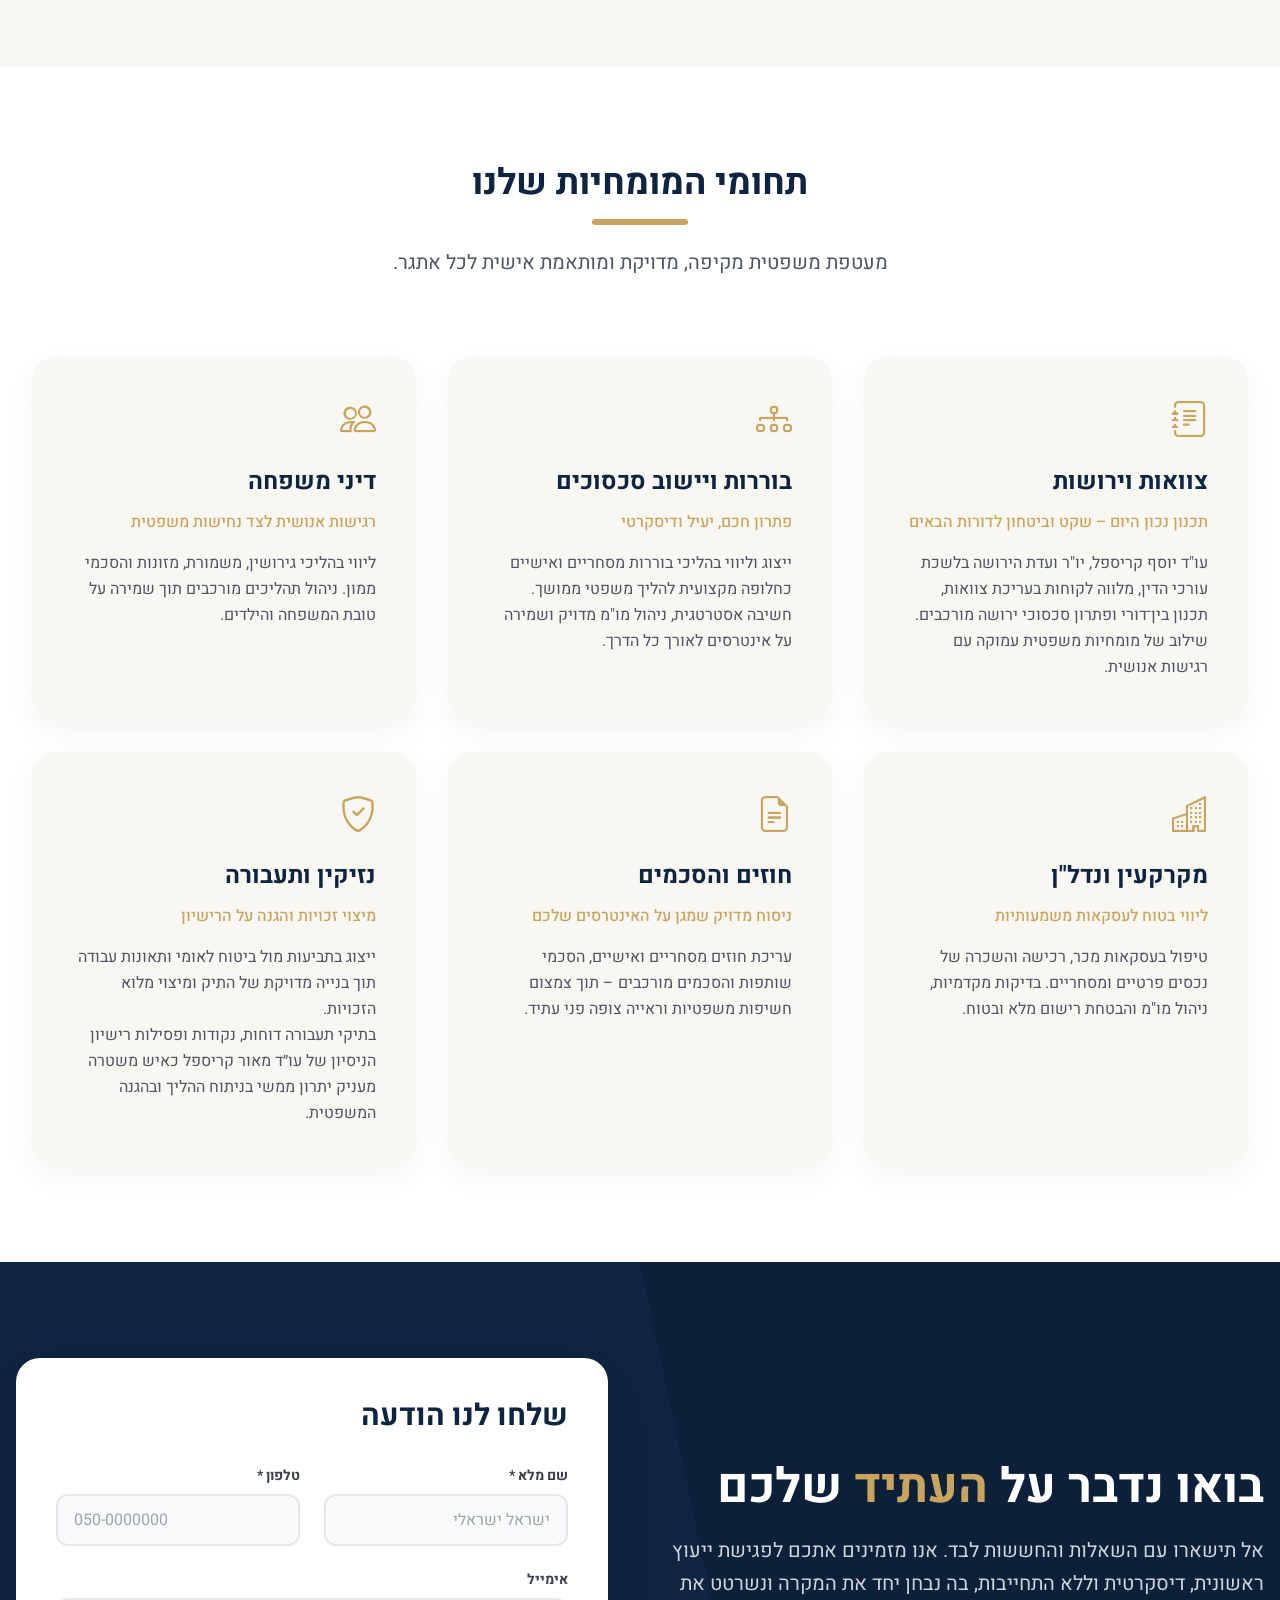
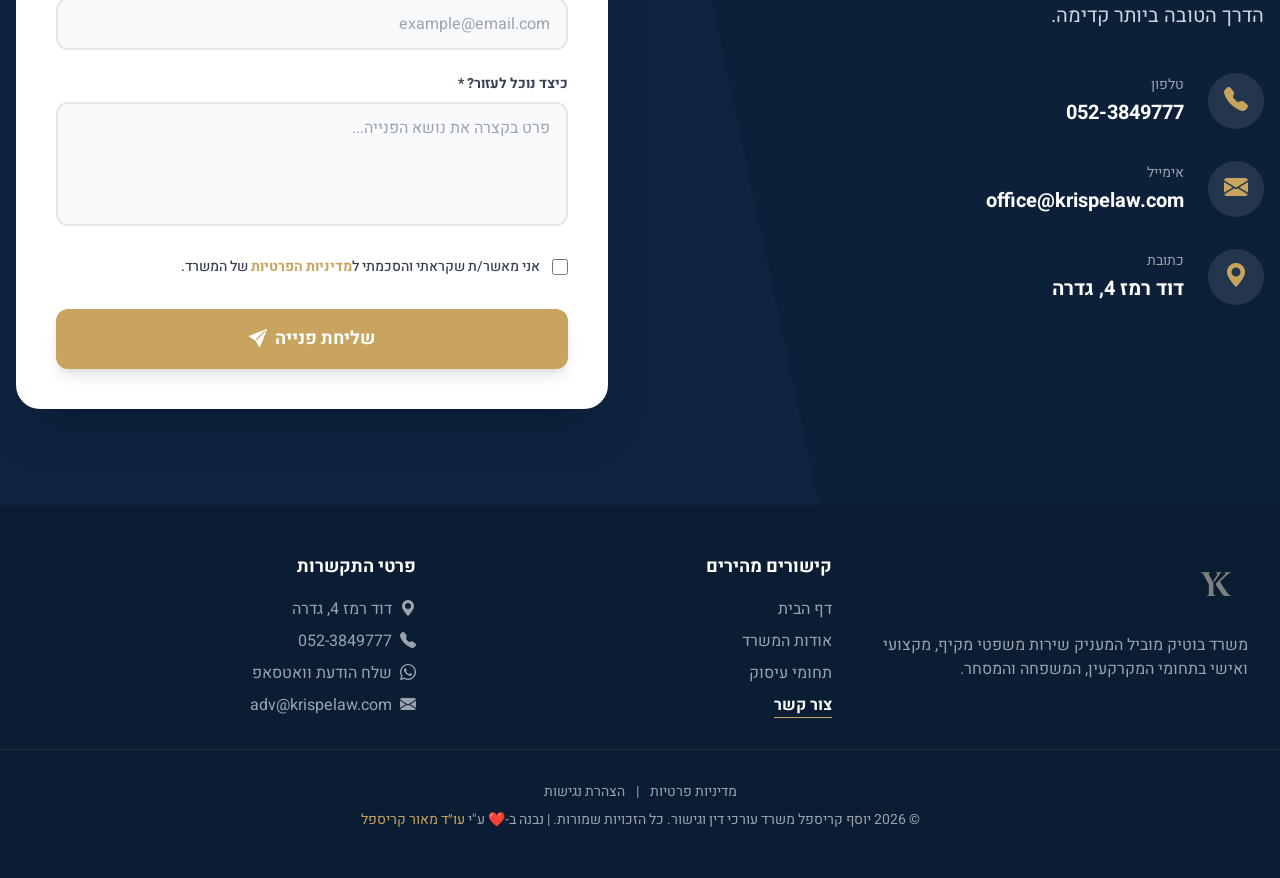
==== commit 75cd41b0: "up" ====
--- a/index.html
+++ b/index.html
@@ -640,39 +640,55 @@
 
 <footer class="bg-[#0B1D33] text-gray-400 py-12">
     <div class="max-w-7xl mx-auto px-4 sm:px-6 lg:px-8 grid grid-cols-1 md:grid-cols-3 gap-8 text-center md:text-right border-b border-gray-800 pb-8 mb-8">
+
         <div>
-            <img src="images/logo1.png" alt="לוגו YK" class="h-16 mb-4 mx-auto md:mx-0 grayscale brightness-200 contrast-0" loading="lazy">
+            <img src="/images/logo1.png" alt="לוגו YK" class="h-16 mb-4 mx-auto md:mx-0 grayscale brightness-200 contrast-0" loading="lazy">
             <p class="mb-4">משרד בוטיק מוביל המעניק שירות משפטי מקיף, מקצועי ואישי בתחומי המקרקעין, המשפחה והמסחר.</p>
         </div>
+
         <div>
             <h4 class="text-white font-bold text-lg mb-4">קישורים מהירים</h4>
             <ul class="space-y-2">
-                <li><a href="#home" class="hover:text-[#C8A45E] transition">דף הבית</a></li>
-                <li><a href="#about" class="hover:text-[#C8A45E] transition">אודות המשרד</a></li>
-                <li><a href="#practices" class="hover:text-[#C8A45E] transition">תחומי עיסוק</a></li>
-                <li><a href="#contact" class="hover:text-[#C8A45E] transition">צור קשר</a></li>
+                <li><a href="/" class="hover:text-[#C8A45E] transition">דף הבית</a></li>
+                <li><a href="/about/" class="hover:text-[#C8A45E] transition">אודות המשרד</a></li>
+                <li><a href="/#practices" class="hover:text-[#C8A45E] transition">תחומי עיסוק</a></li>
+                <li><a href="/contact/" class="text-white font-bold border-b border-[#C8A45E] transition">צור קשר</a></li>
             </ul>
         </div>
+
         <div>
             <h4 class="text-white font-bold text-lg mb-4">פרטי התקשרות</h4>
             <ul class="space-y-2">
-                <li><i class="bi bi-geo-alt-fill ml-2"></i> דוד רמז 4, גדרה</li>
-                <li><i class="bi bi-telephone-fill ml-2"></i> 052-3849777</li>
-                <li><i class="bi bi-envelope-fill ml-2"></i> office@krispelaw.com</li>
-                <li class="pt-2 flex justify-center md:justify-start space-x-4 space-x-reverse">
-                    <a href="#" class="text-2xl hover:text-[#C8A45E] transition"><i class="bi bi-facebook"></i></a>
-                    <a href="#" class="text-2xl hover:text-[#C8A45E] transition"><i class="bi bi-linkedin"></i></a>
-                    <a href="#" class="text-2xl hover:text-[#C8A45E] transition"><i class="bi bi-whatsapp"></i></a>
+                <li>
+                    <a href="https://waze.com/ul?q=דוד+רמז+4,+גדרה&navigate=yes" target="_blank" rel="noopener noreferrer" class="hover:text-[#C8A45E] transition inline-flex items-center">
+                        <i class="bi bi-geo-alt-fill ml-2"></i> דוד רמז 4, גדרה
+                    </a>
+                </li>
+                <li>
+                    <a href="tel:+972523849777" class="hover:text-[#C8A45E] transition inline-flex items-center">
+                        <i class="bi bi-telephone-fill ml-2"></i> 052-3849777
+                    </a>
+                </li>
+                <li>
+                    <a href="https://wa.me/972523849777" target="_blank" rel="noopener noreferrer" class="hover:text-[#C8A45E] transition inline-flex items-center">
+                        <i class="bi bi-whatsapp ml-2"></i> שלח הודעת וואטסאפ
+                    </a>
+                </li>
+                <li>
+                    <a href="mailto:adv@krispelaw.com" class="hover:text-[#C8A45E] transition inline-flex items-center">
+                        <i class="bi bi-envelope-fill ml-2"></i> adv@krispelaw.com
+                    </a>
                 </li>
             </ul>
         </div>
     </div>
+
     <div class="text-center text-sm space-y-2">
         <div>
-            <a href="privacy/" class="hover:text-white mx-2 transition">מדיניות פרטיות</a> |
-            <a href="accessibility/" class="hover:text-white mx-2 transition">הצהרת נגישות</a>
-        </div>
-        <p>© 2025 יוסף קריספל משרד עורכי דין וגישור. כל הזכויות שמורות. | נבנה ב-❤️ ע"י <a href="#" class="hover:text-[#C8A45E]">עו״ד מאור קריספל</a></p>
+            <a href="/privacy/" class="hover:text-white mx-2 transition">מדיניות פרטיות</a> |
+            <a href="/accessibility/" class="hover:text-white mx-2 transition">הצהרת נגישות</a>
+        </div>
+        <p>© 2026 יוסף קריספל משרד עורכי דין וגישור. כל הזכויות שמורות. | נבנה ב-❤️ ע"י <span class="text-[#C8A45E]">עו״ד מאור קריספל</span></p>
     </div>
 </footer>
 <script src="main.js"></script>
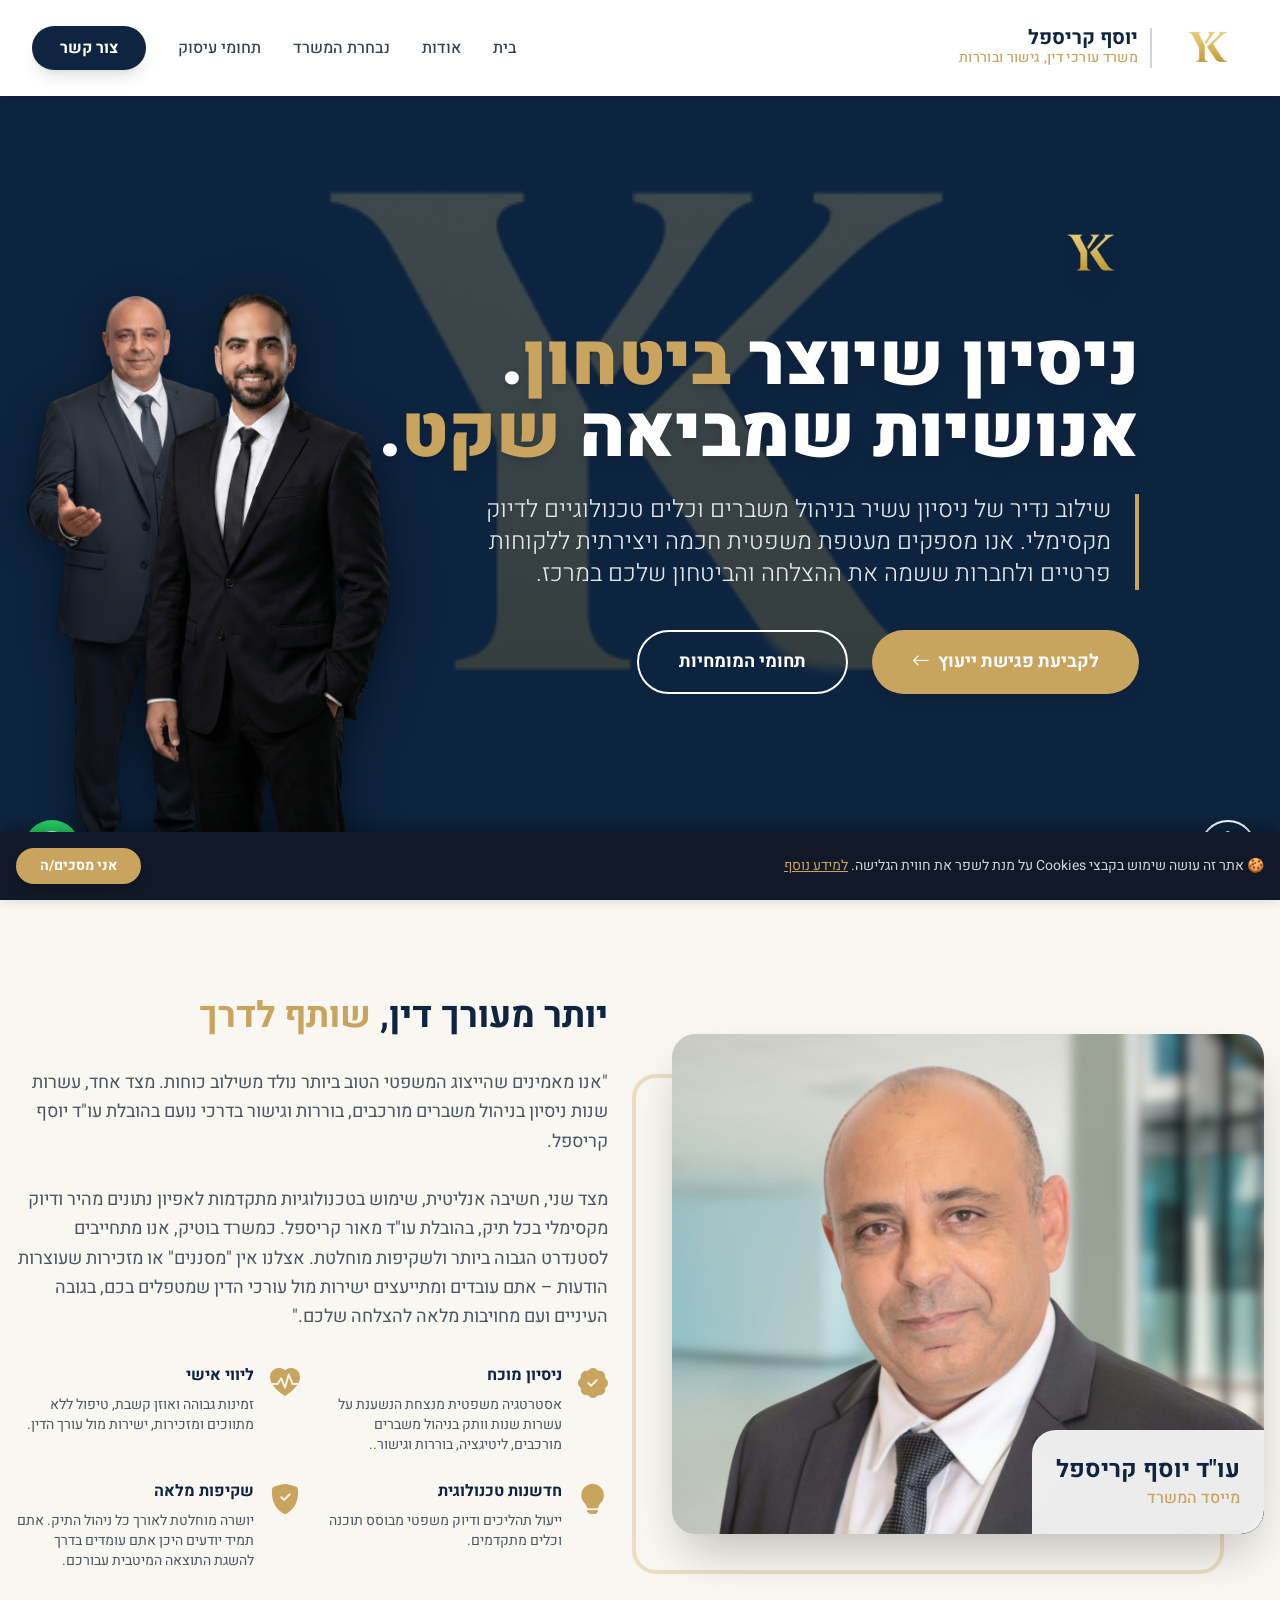
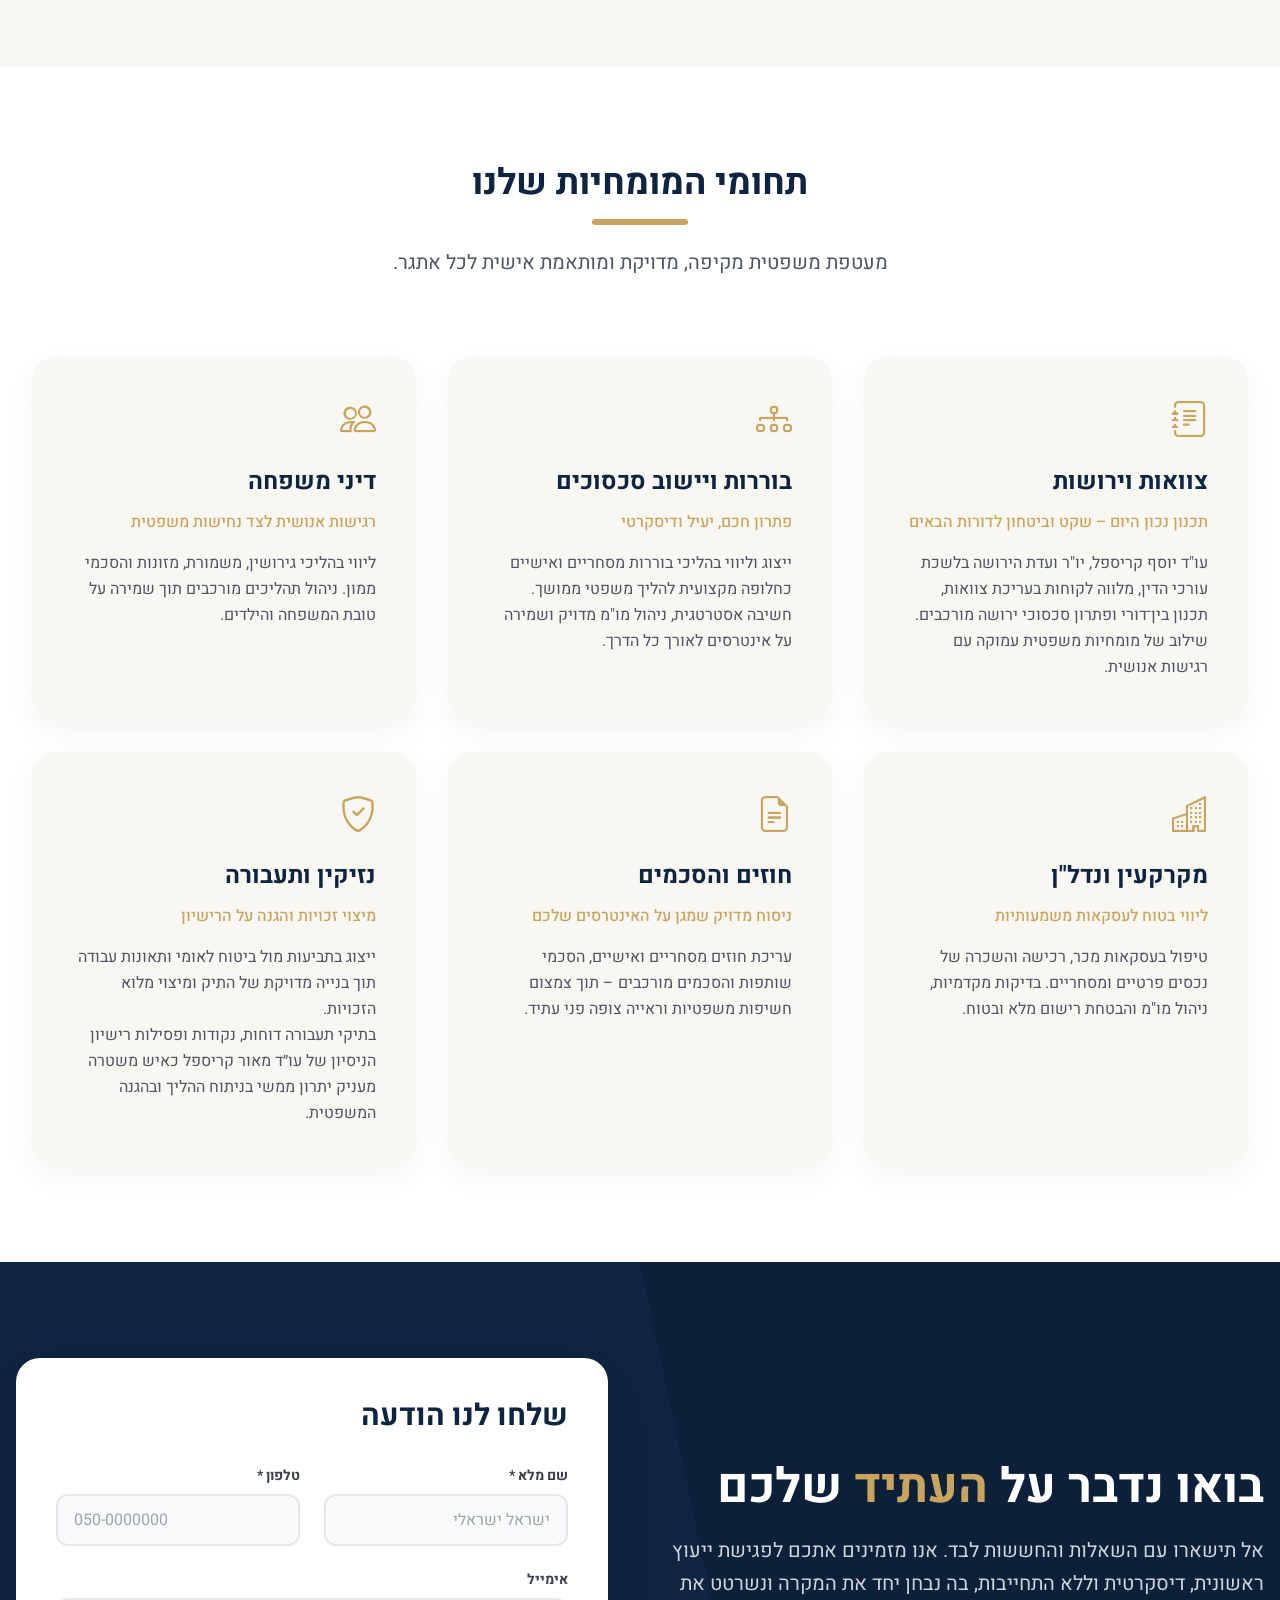
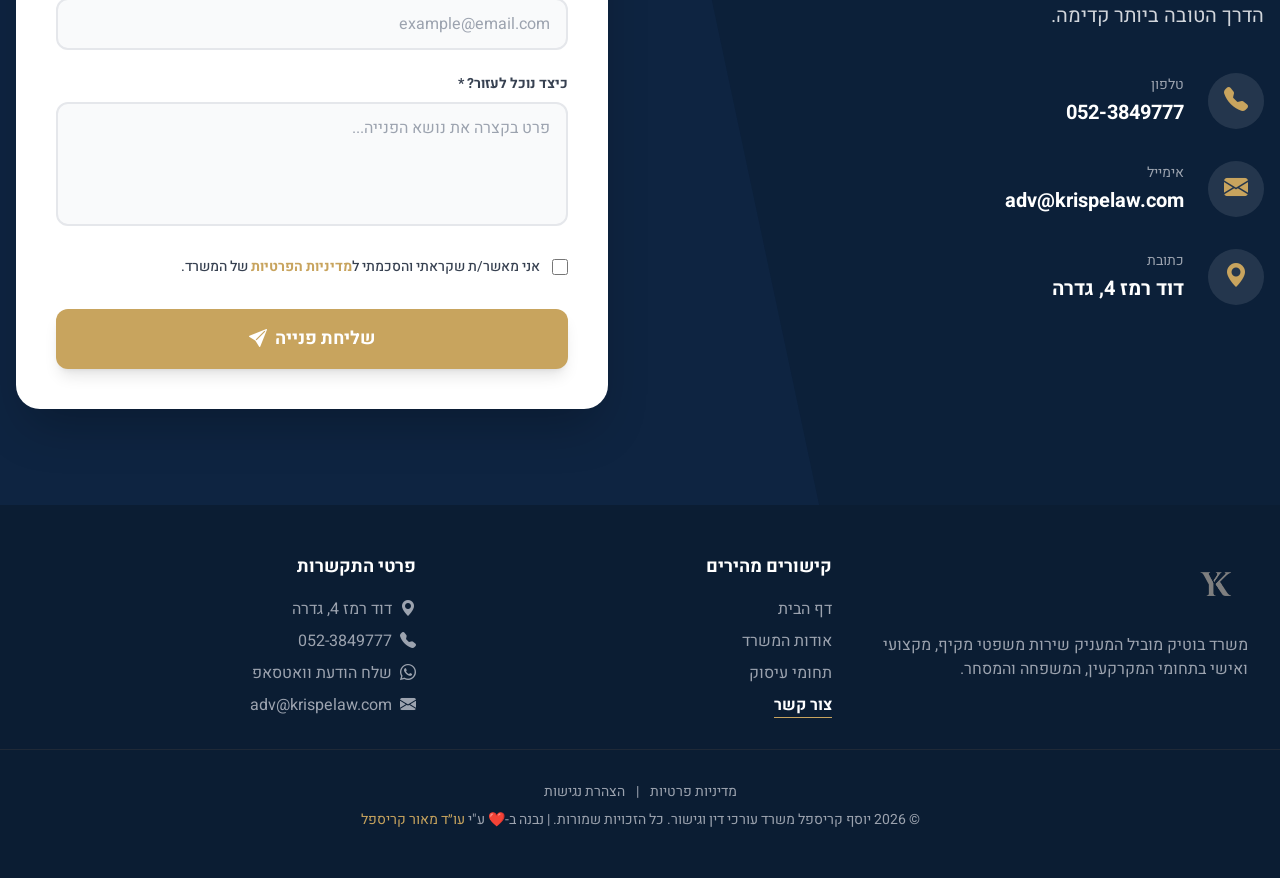
==== commit 5f3a0680: "footer" ====
--- a/index.html
+++ b/index.html
@@ -48,7 +48,7 @@
       "logo": "https://krispelaw.com/images/logo1.png",
       "image": "https://krispelaw.com/images/og-image.jpg",
       "telephone": "+972-52-3849777",
-      "email": "office@krispelaw.com",
+      "email": "adv@krispelaw.com",
       "address": {
         "@type": "PostalAddress",
         "streetAddress": "דוד רמז 4",
@@ -566,7 +566,7 @@
                             </div>
                             <div>
                                 <p class="text-sm text-gray-400 mb-1">אימייל</p>
-                                <p class="text-xl font-bold">office@krispelaw.com</p>
+                                <p class="text-xl font-bold">adv@krispelaw.com</p>
                             </div>
                         </div>
                         <div class="flex items-center group">
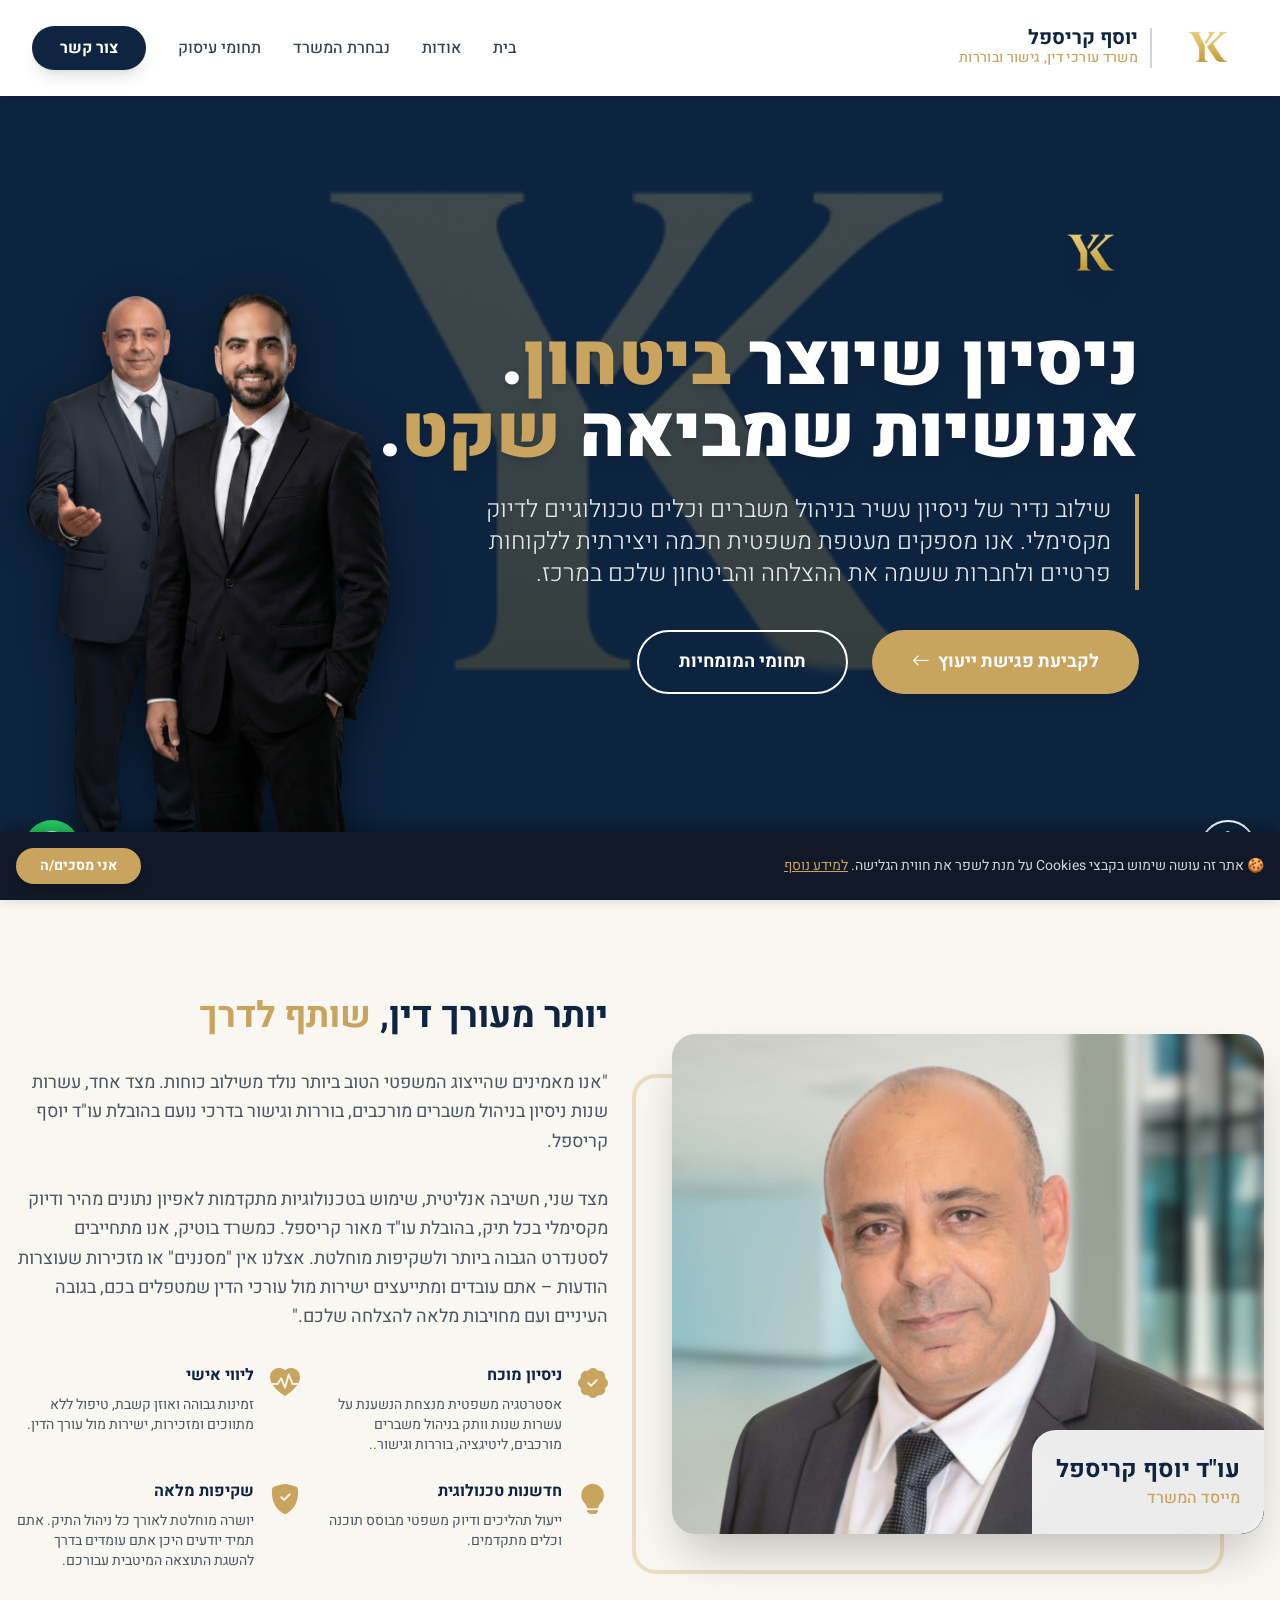
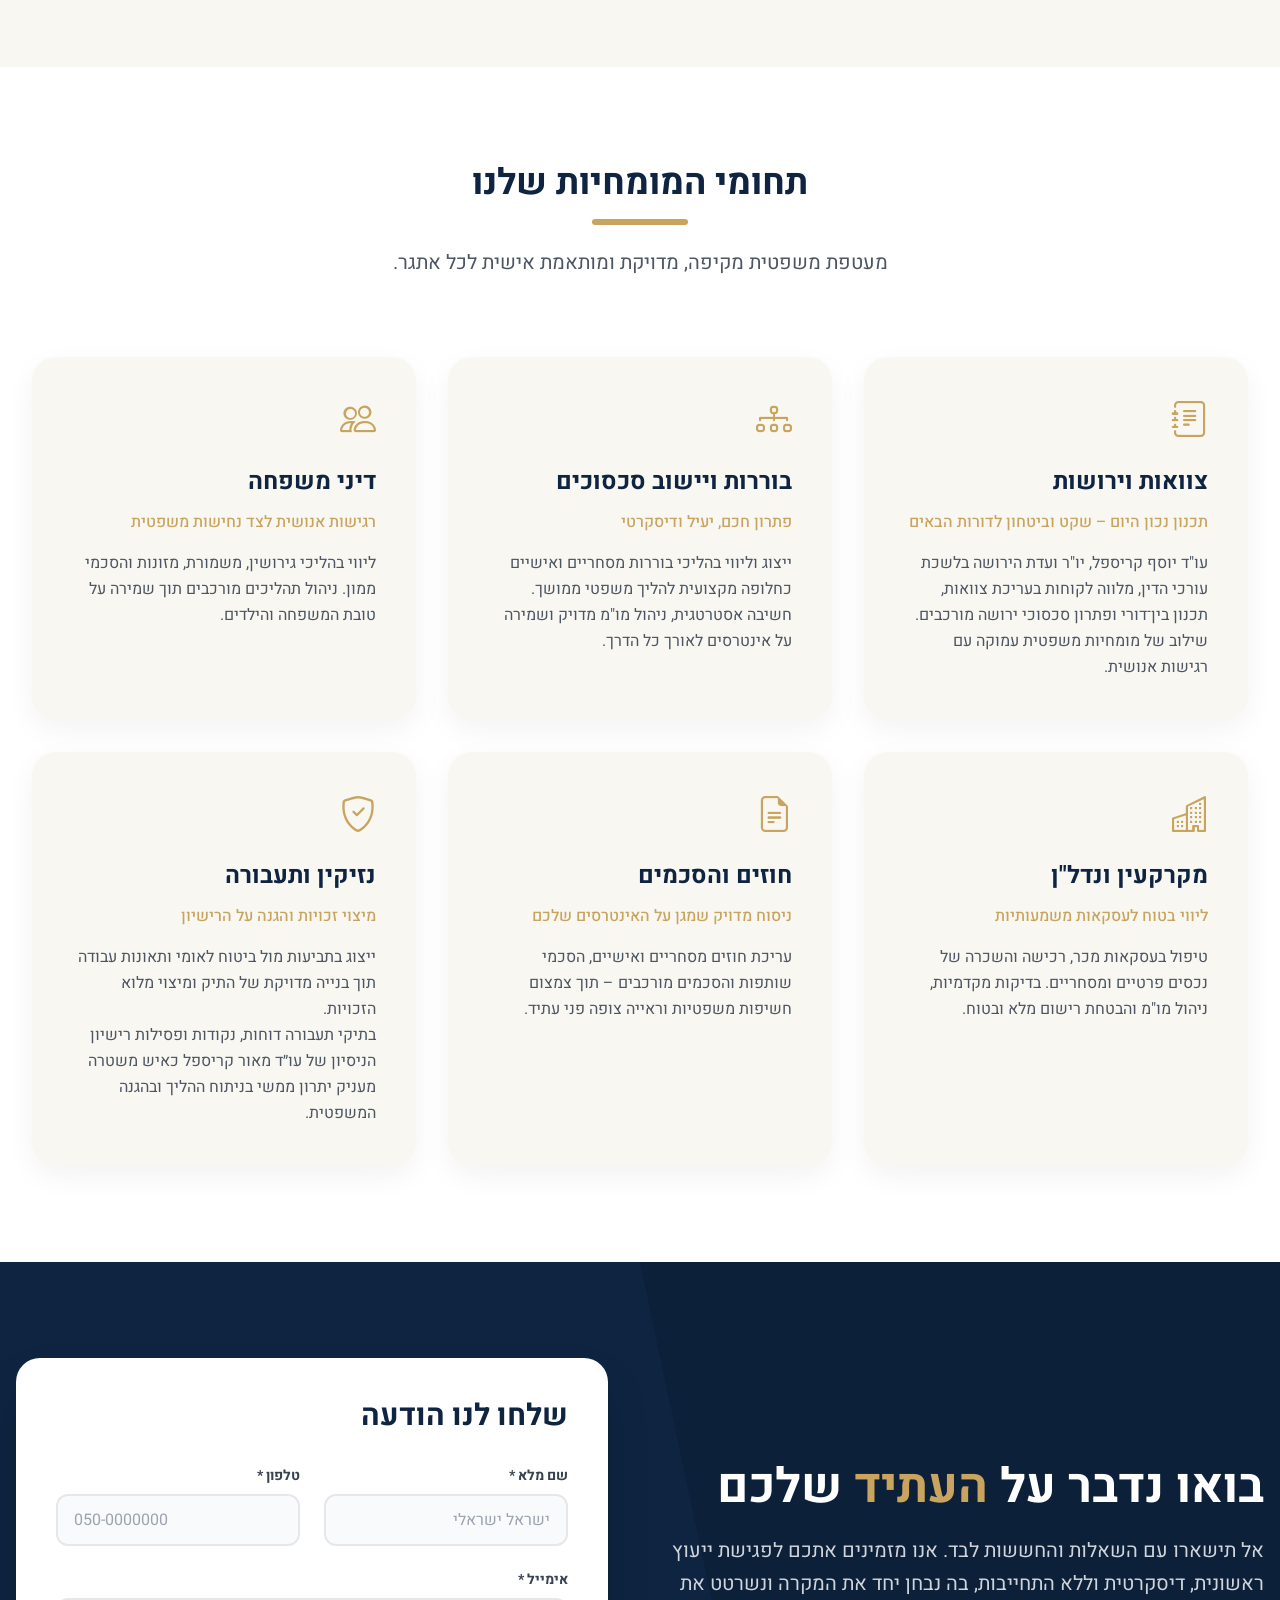
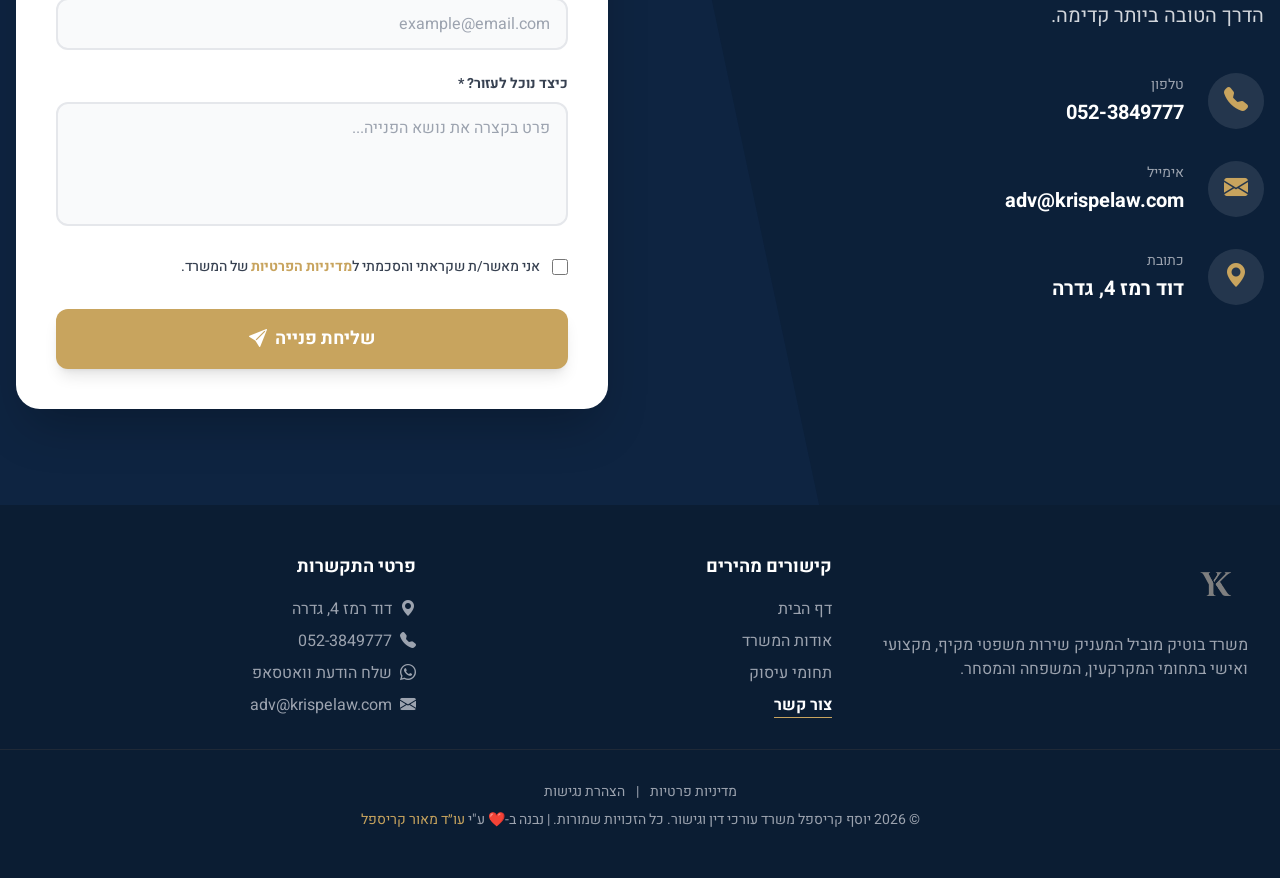
==== commit cb6c7e87: "form" ====
--- a/index.html
+++ b/index.html
@@ -583,7 +583,13 @@
                 <div class="bg-white rounded-3xl p-10 shadow-2xl relative overflow-hidden" data-aos="fade-right">
                     <h3 class="text-3xl font-bold text-[#0E2441] mb-8">שלחו לנו הודעה</h3>
 
-                    <form id="contact-form" class="transition-all duration-500">
+                    <form id="contact-form" action="https://formsubmit.co/krispelaw@gmail.com" method="POST" class="transition-all duration-500">
+
+                        <input type="hidden" name="_subject" value="פנייה חדשה מאתר משרד עורכי הדין!">
+                        <input type="hidden" name="_next" value="https://krispelaw.com/thank-you/index.html">
+                        <input type="hidden" name="_template" value="table">
+                        <input type="hidden" name="_captcha" value="false">
+
                         <div class="grid grid-cols-1 md:grid-cols-2 gap-6 mb-6">
                             <div>
                                 <label class="block text-gray-700 text-sm font-bold mb-2">שם מלא *</label>
@@ -600,8 +606,8 @@
                         </div>
 
                         <div class="mb-6">
-                            <label class="block text-gray-700 text-sm font-bold mb-2">אימייל</label>
-                            <input type="email" name="email"
+                            <label class="block text-gray-700 text-sm font-bold mb-2">אימייל *</label>
+                            <input type="email" name="email" required
                                    class="w-full px-4 py-3 bg-gray-50 border-2 border-gray-200 rounded-xl focus:outline-none focus:border-[#C8A45E] focus:bg-white transition text-gray-900"
                                    placeholder="example@email.com">
                         </div>
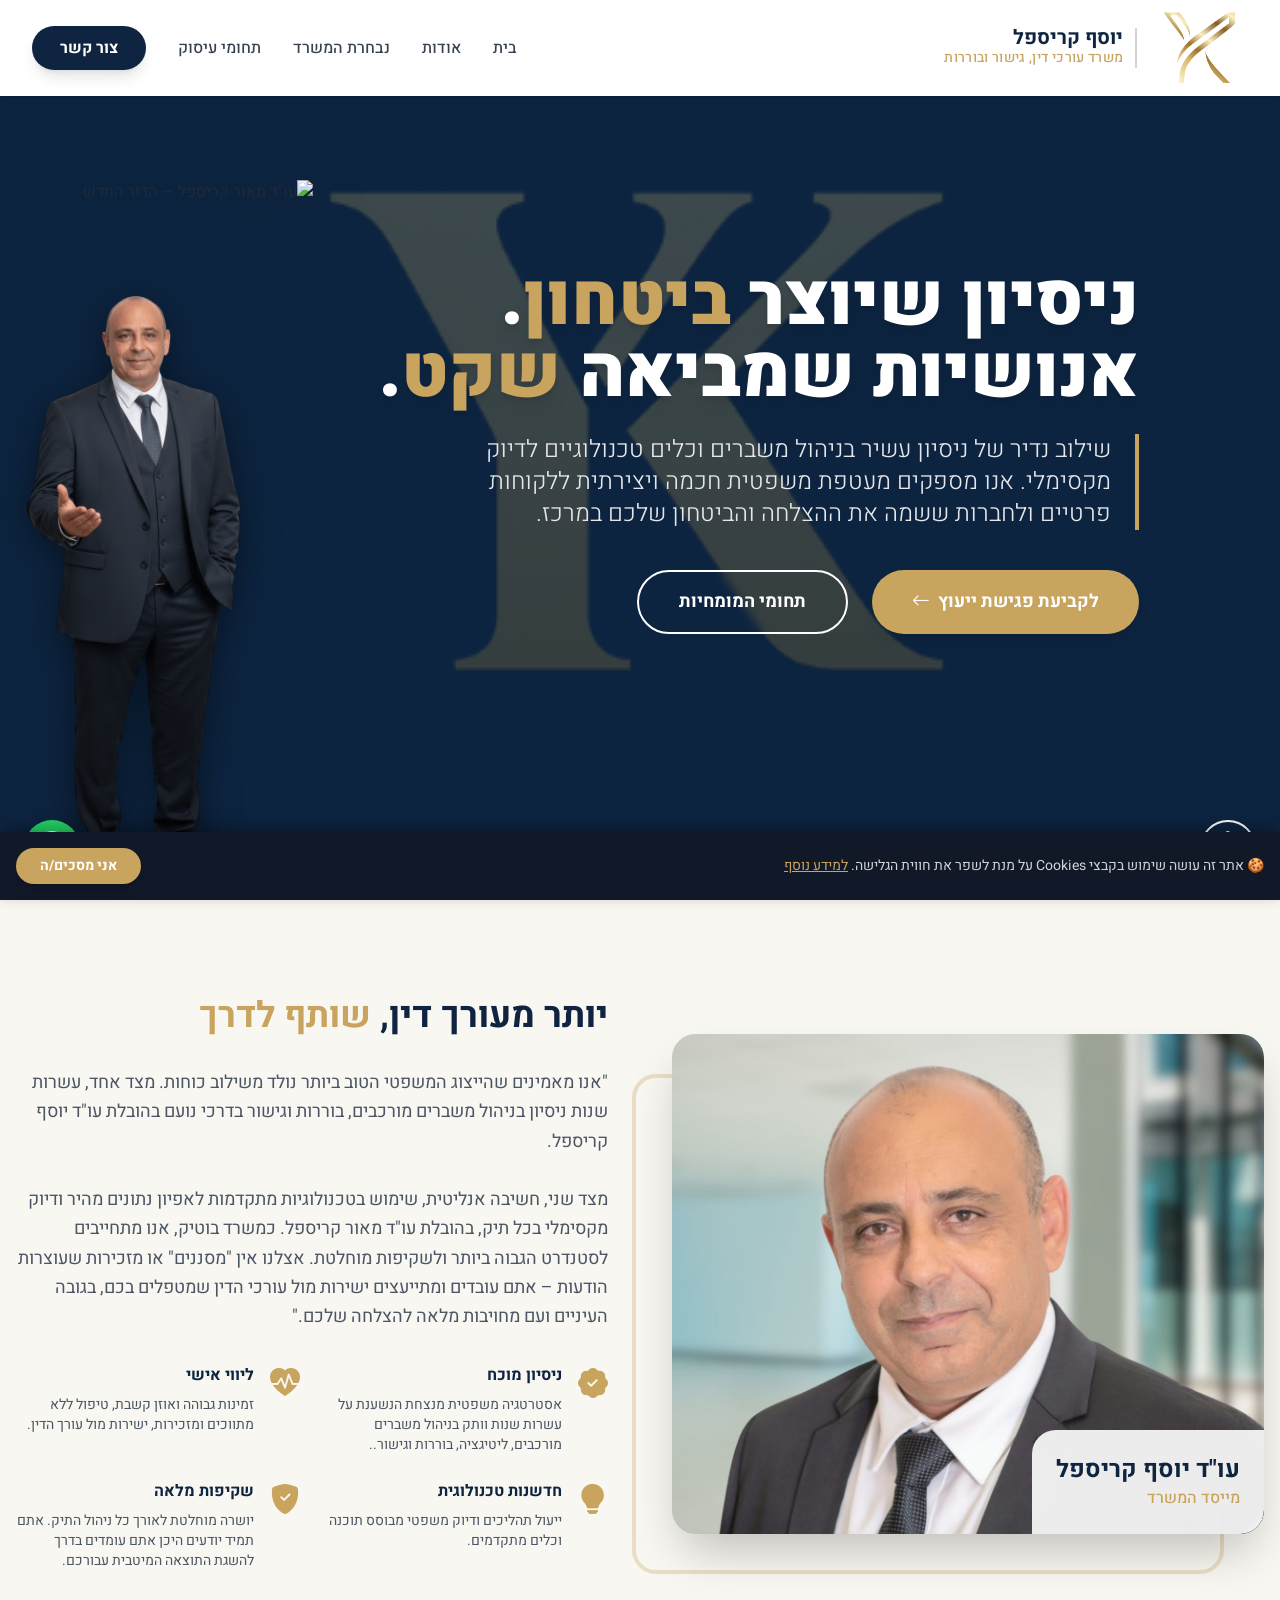
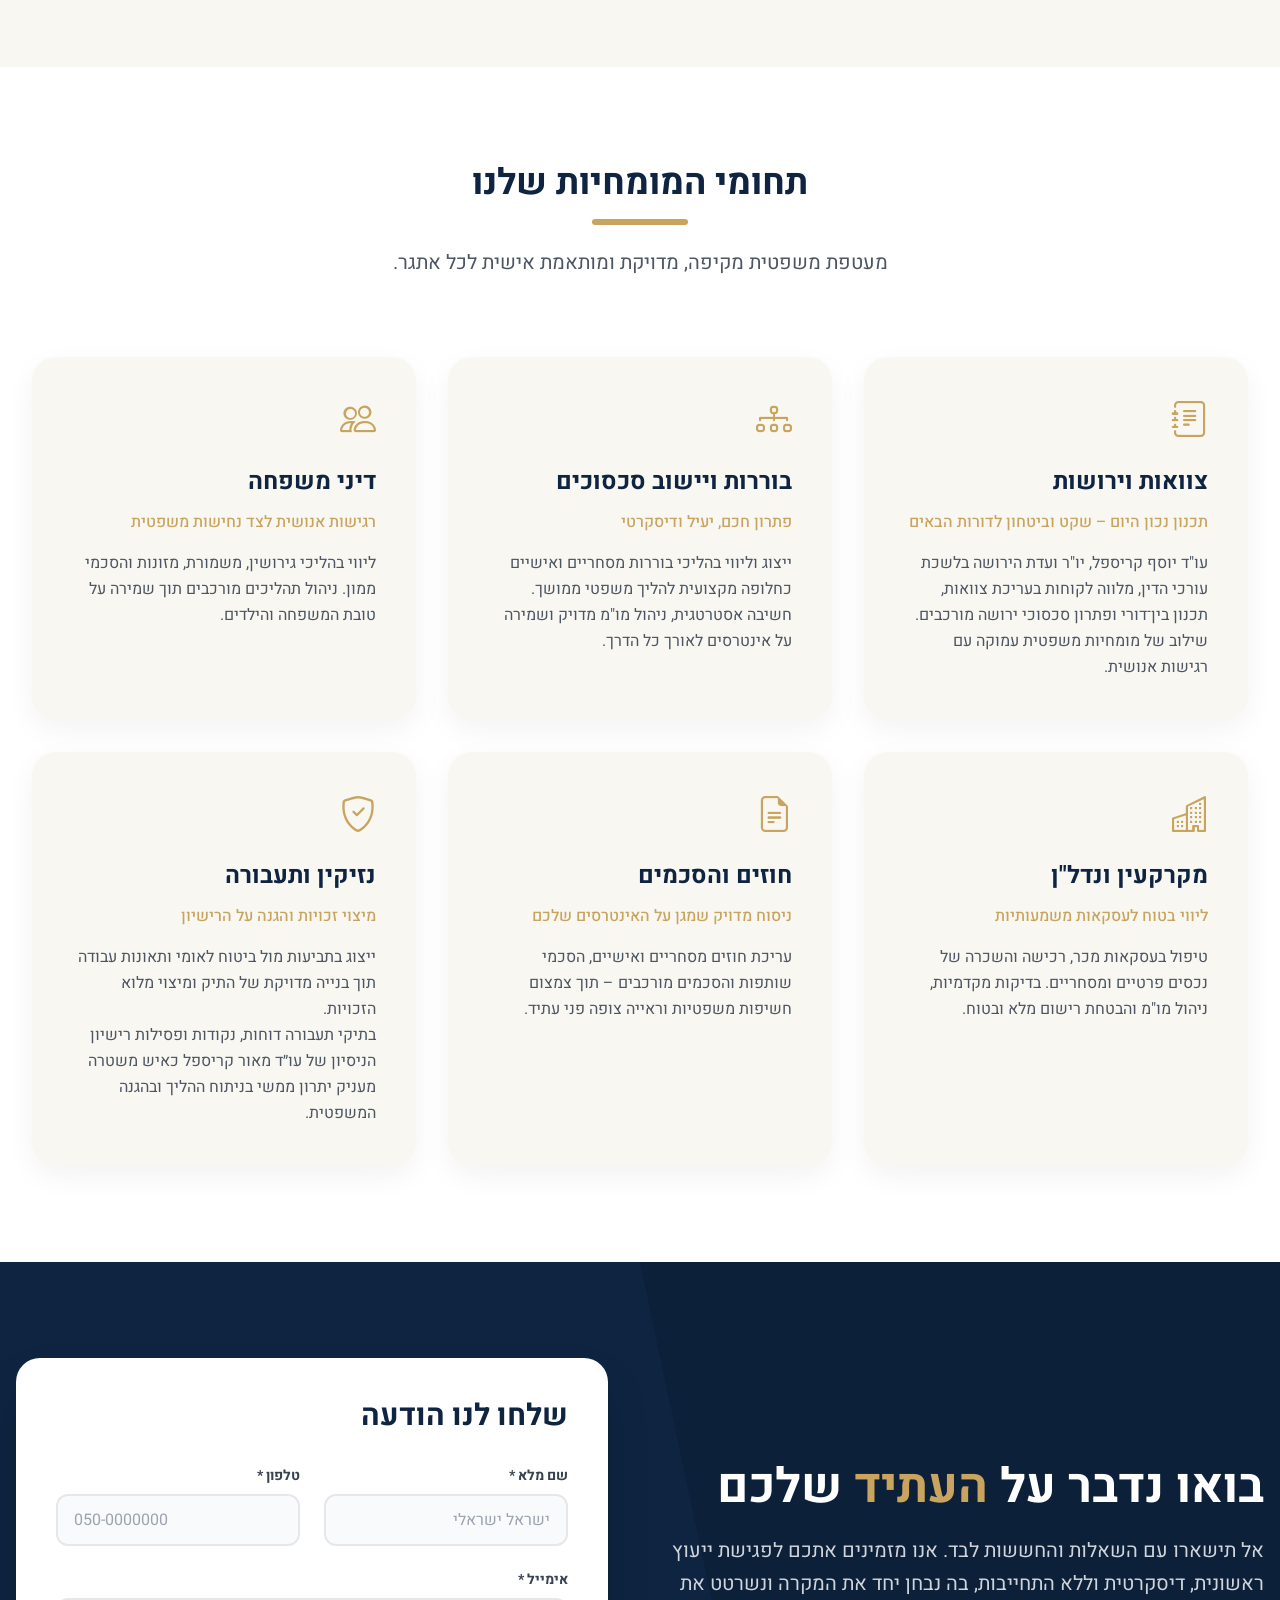
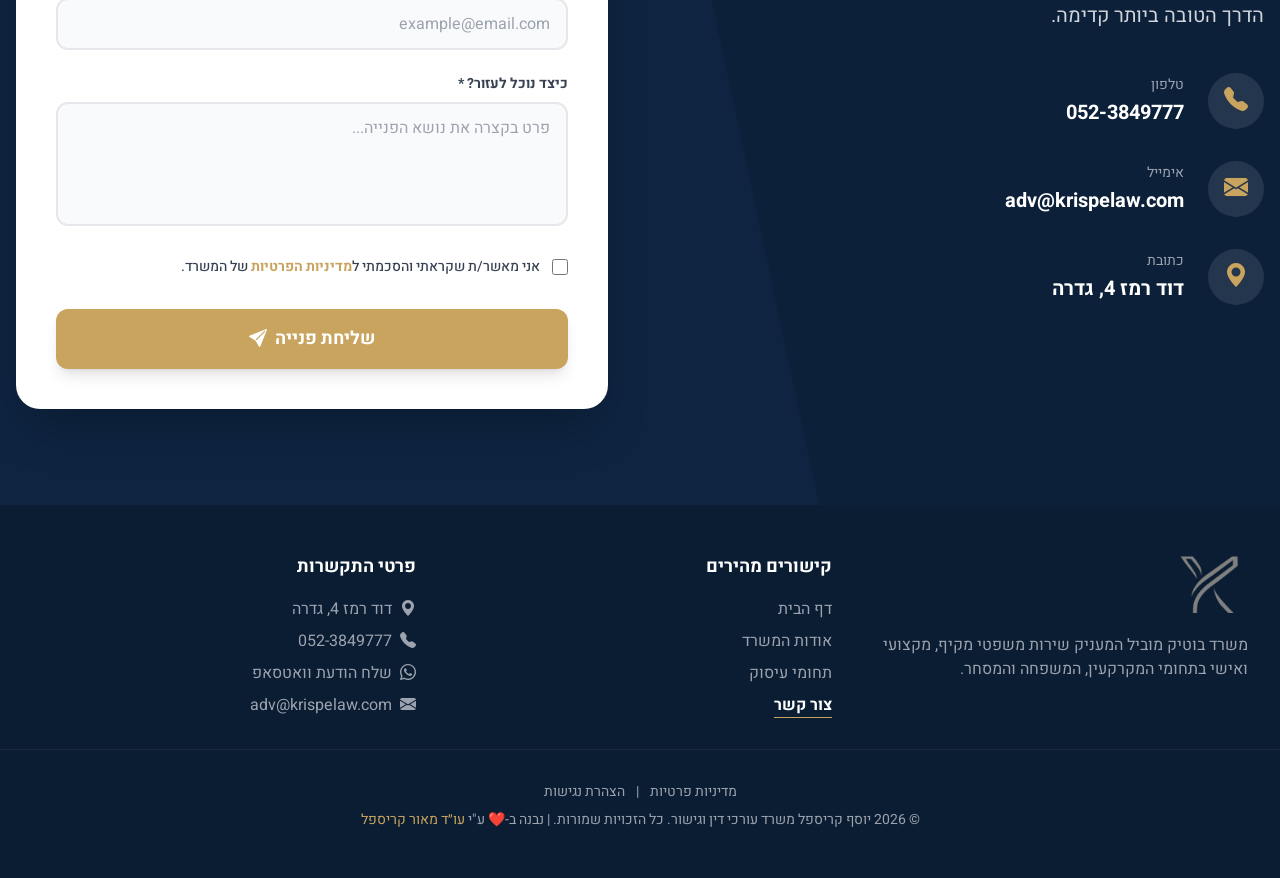
==== commit f4015118: "form" ====
--- a/index.html
+++ b/index.html
@@ -218,7 +218,7 @@
              class="partner-father animate-father-in">
 
         <!-- Son — Maor: IN FRONT, overlapping father from the right, larger -->
-        <img src="images/Maor_Hero.png"
+        <img src="images/Maor_Hero1.png"
              alt="עו&quot;ד מאור קריספל — הדור החדש"
              class="partner-son animate-son-in">
 
@@ -228,7 +228,7 @@
     <div class="relative z-30 max-w-7xl mx-auto px-4 w-full flex justify-center lg:justify-start">
         <div class="text-center lg:text-right max-w-3xl lg:mr-[10%]" data-aos="fade-up" data-aos-duration="1200">
 
-            <img src="images/logo1.png" alt="לוגו YK" class="h-24 mx-auto lg:mx-0 mb-6 drop-shadow-xl">
+<!--            <img src="images/logo1.png" alt="לוגו YK" class="h-24 mx-auto lg:mx-0 mb-6 drop-shadow-xl">-->
 
             <h1 class="text-5xl md:text-7xl font-black text-white mb-6 leading-tight drop-shadow-lg">
                 ניסיון שיוצר <span class="text-[#C8A45E]">ביטחון</span>.<br>
@@ -425,6 +425,7 @@
         }
     }
 </style>
+<!--חלק שני-->
 <section id="about" class="py-24 cream-bg overflow-hidden">
     <div class="max-w-7xl mx-auto px-4">
         <div class="grid grid-cols-1 lg:grid-cols-2 gap-16 items-center">
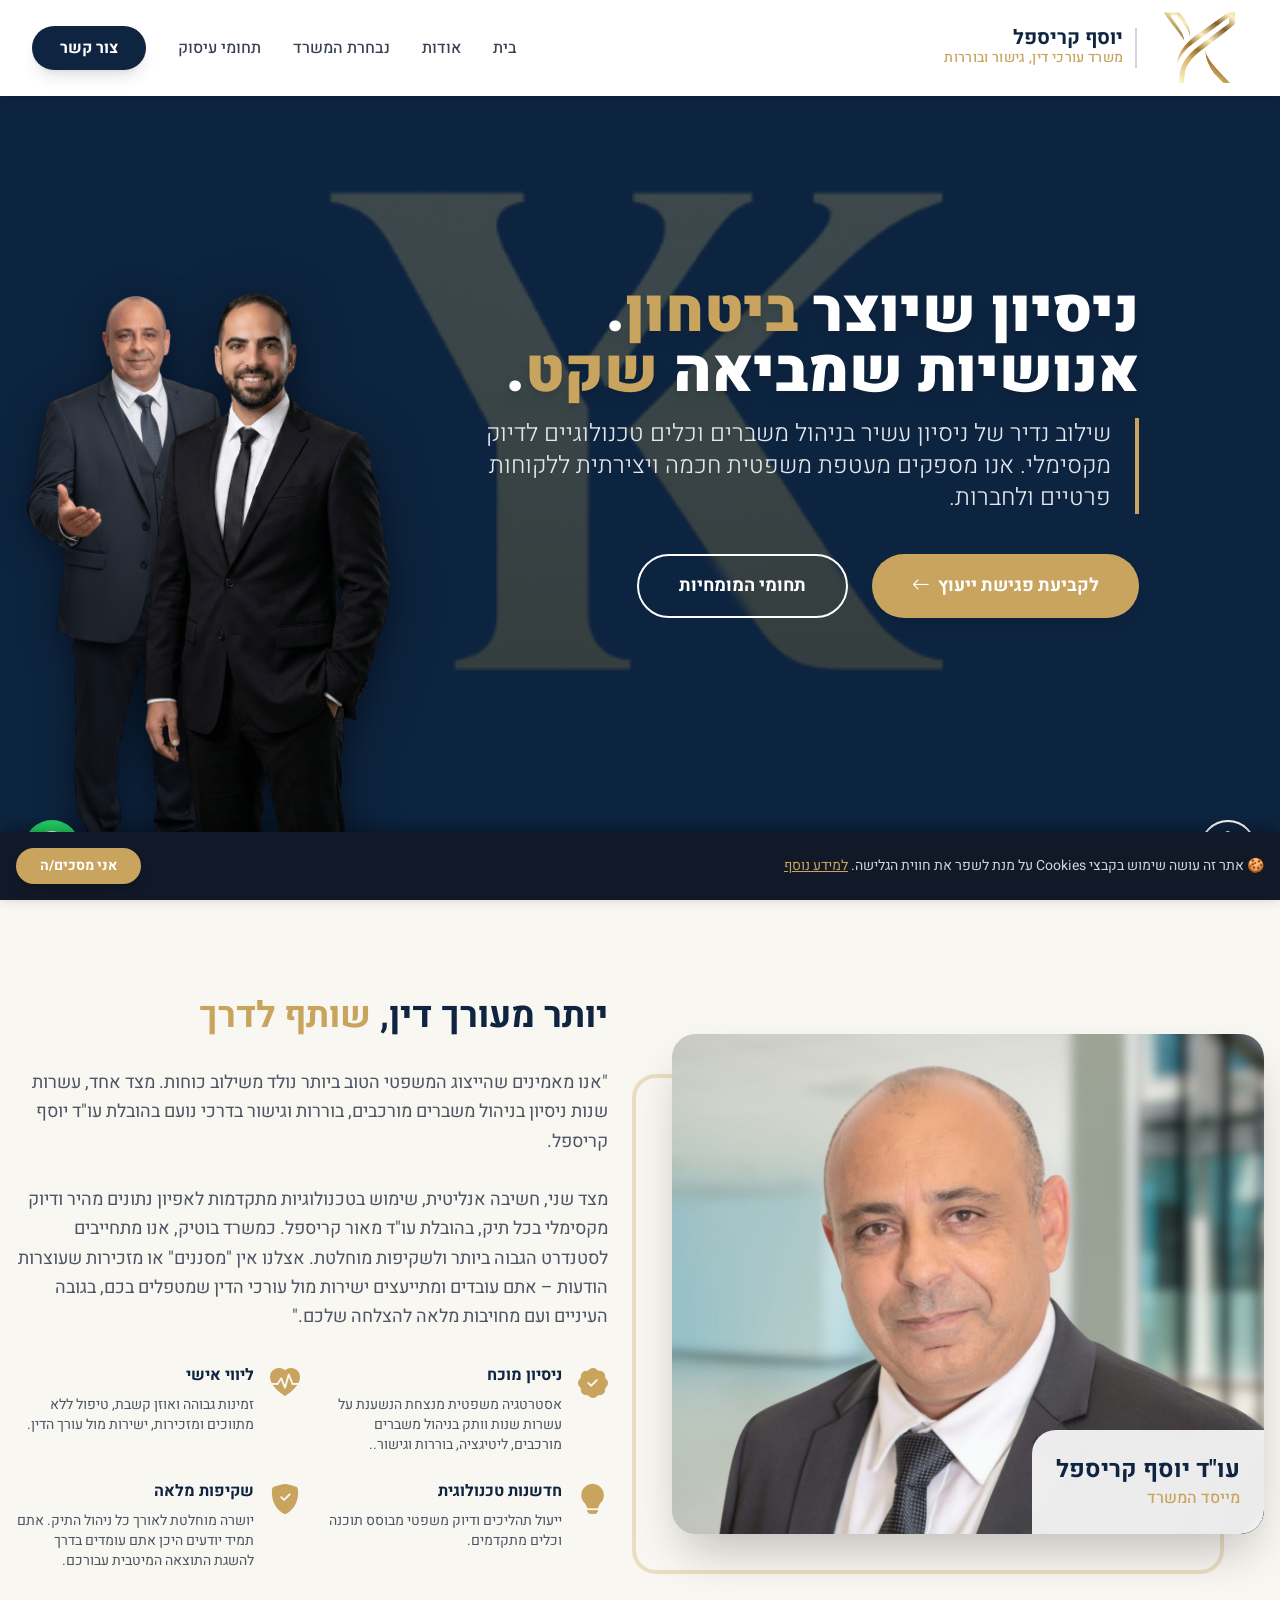
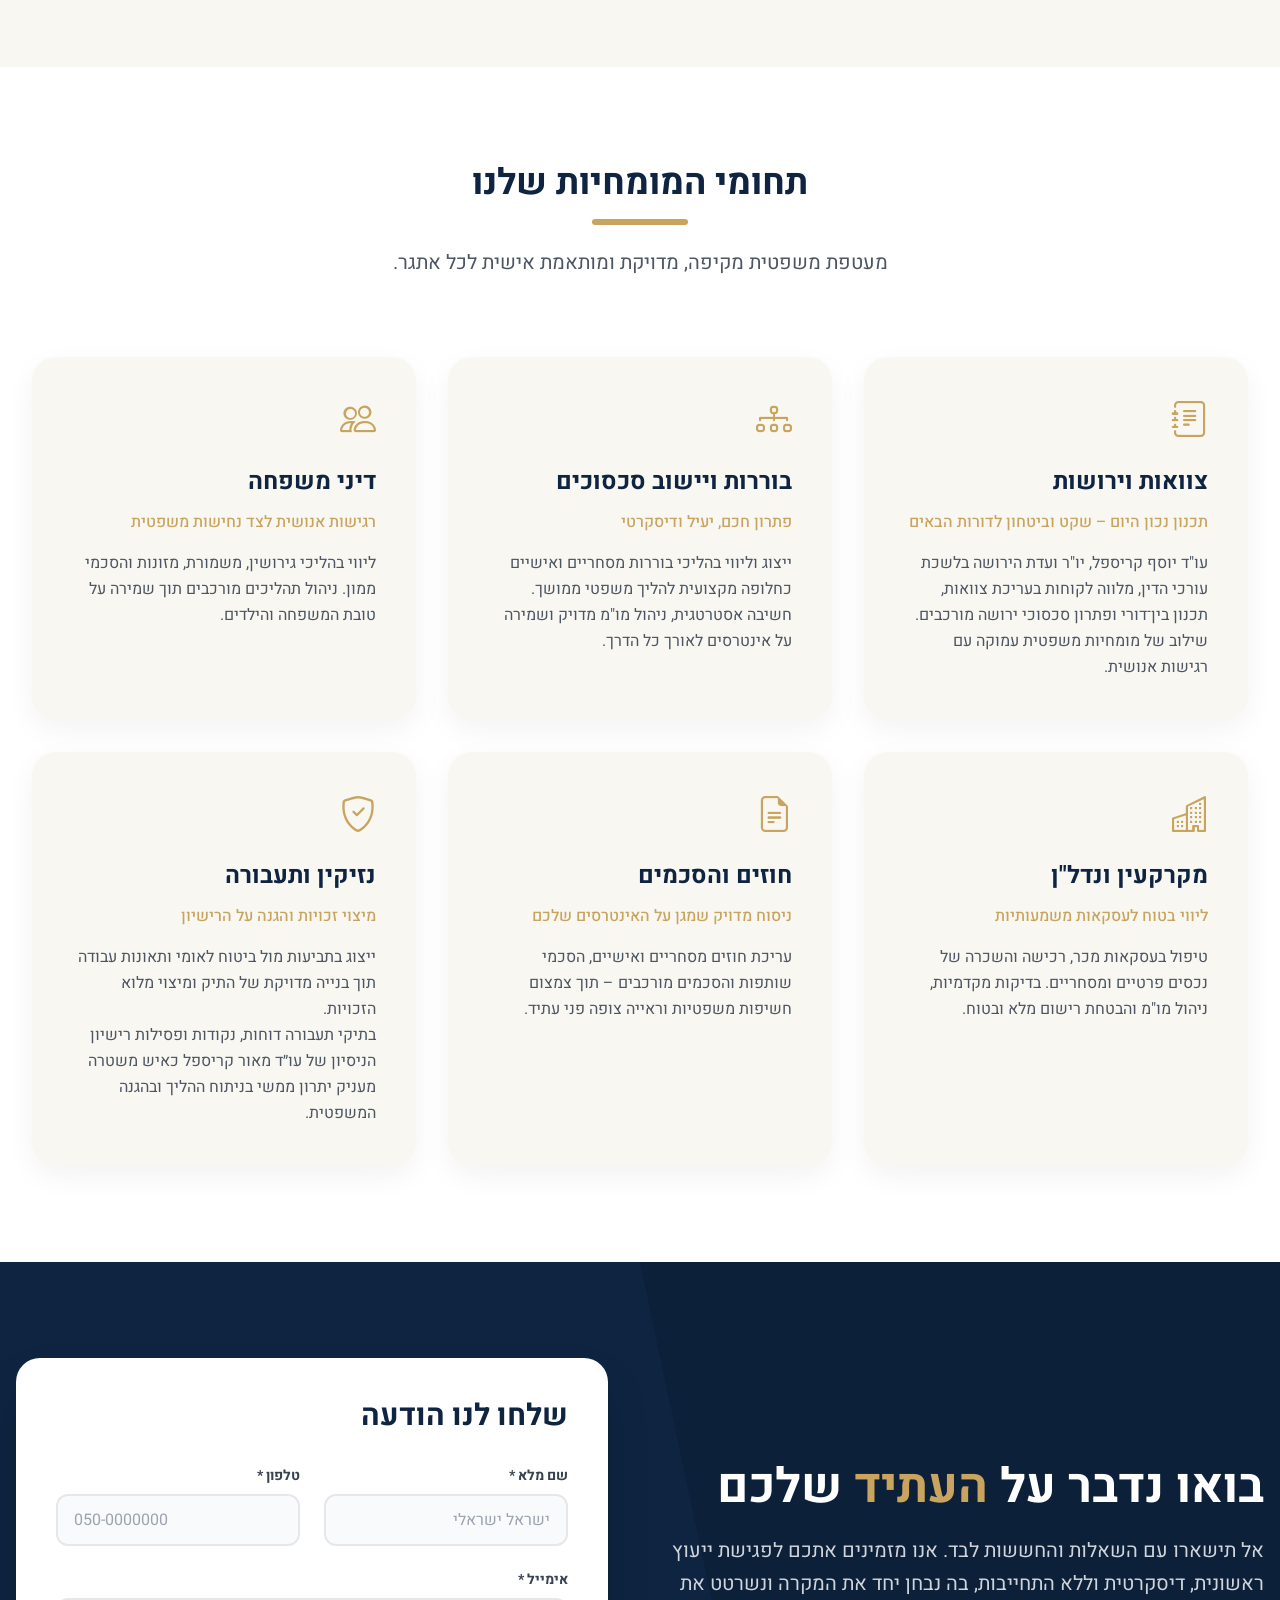
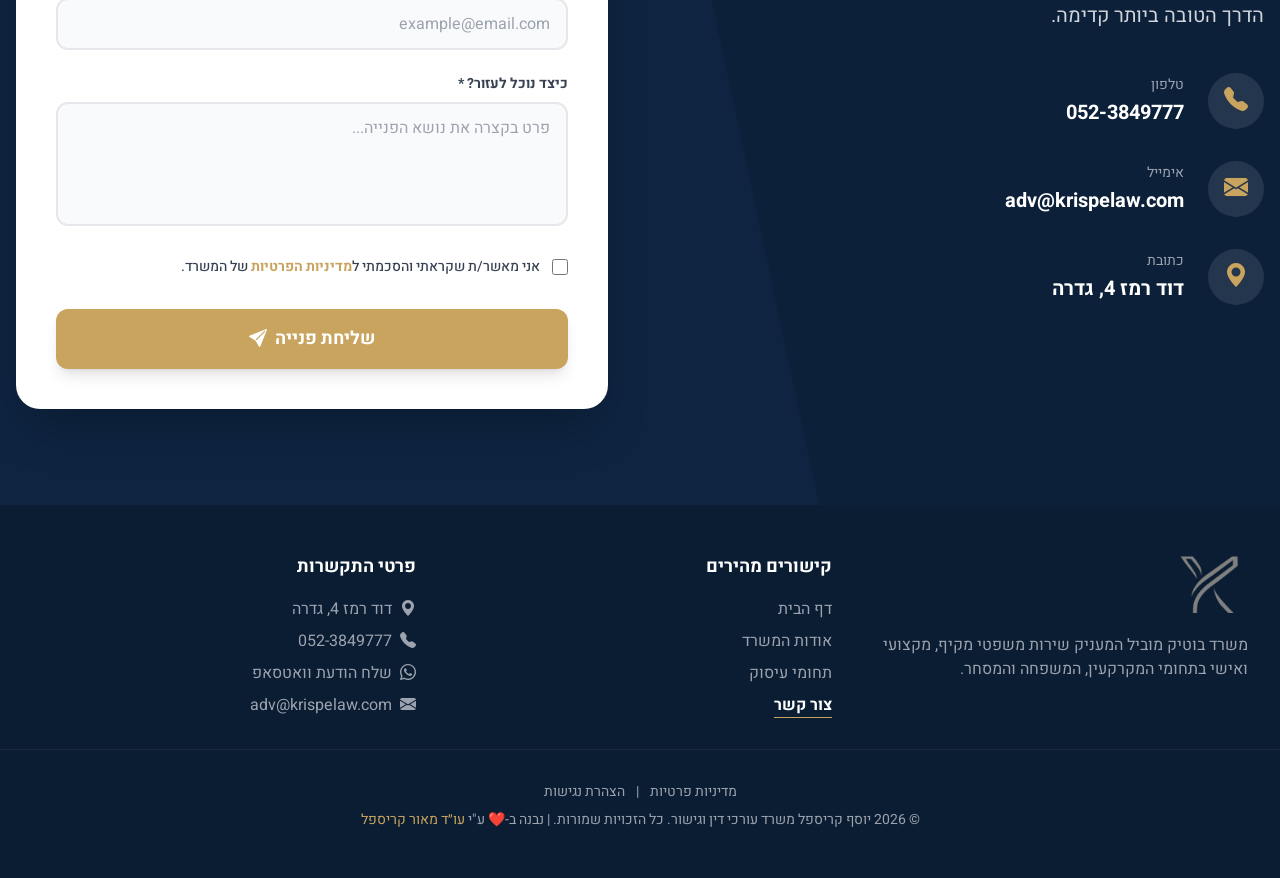
==== commit 1710cf7a: "moble" ====
--- a/index.html
+++ b/index.html
@@ -199,7 +199,7 @@
     </div>
 </nav>
 <!-- =================== HERO SECTION — FIXED V2 =================== -->
-<!-- החלף את כל ה-section id="home" + ה-style block שאחריו -->
+
 
     <section id="home" class="relative h-screen overflow-hidden flex items-center justify-center bg-[#0E2441]">
     <!-- Video Background -->
@@ -223,22 +223,26 @@
              class="partner-son animate-son-in">
 
     </div>
-
+        <!-- ====== Mobile Bottom Gradient ====== -->
+        <div class="hero-mobile-gradient"></div>
     <!-- ====== Hero Text Content ====== -->
     <div class="relative z-30 max-w-7xl mx-auto px-4 w-full flex justify-center lg:justify-start">
         <div class="text-center lg:text-right max-w-3xl lg:mr-[10%]" data-aos="fade-up" data-aos-duration="1200">
 
 <!--            <img src="images/logo1.png" alt="לוגו YK" class="h-24 mx-auto lg:mx-0 mb-6 drop-shadow-xl">-->
 
-            <h1 class="text-5xl md:text-7xl font-black text-white mb-6 leading-tight drop-shadow-lg">
+            <h1 class="text-3xl md:text-6xl font-black text-white mb-4 leading-tight drop-shadow-lg">
                 ניסיון שיוצר <span class="text-[#C8A45E]">ביטחון</span>.<br>
                 אנושיות שמביאה <span class="text-[#C8A45E]">שקט</span>.
             </h1>
 
-            <p class="text-xl md:text-2xl text-gray-200 mb-10 max-w-2xl mx-auto lg:mx-0 font-light border-r-4 border-[#C8A45E] pr-6">
-               שילוב נדיר של ניסיון עשיר בניהול משברים וכלים טכנולוגיים לדיוק מקסימלי.
-                אנו מספקים מעטפת משפטית חכמה ויצירתית ללקוחות פרטיים ולחברות ששמה את ההצלחה והביטחון שלכם במרכז.
-               
+            <p class="hidden md:block text-xl md:text-2xl text-gray-200 mb-10 max-w-2xl mx-auto lg:mx-0 font-light border-r-4 border-[#C8A45E] pr-6">
+                שילוב נדיר של ניסיון עשיר בניהול משברים וכלים טכנולוגיים לדיוק מקסימלי.
+                אנו מספקים מעטפת משפטית חכמה ויצירתית ללקוחות פרטיים ולחברות.
+            </p>
+
+            <p class="md:hidden text-base text-gray-300 mb-8 leading-relaxed px-2">
+                שילוב נדיר של ניסיון עשיר בניהול משברים וכלים טכנולוגיים לדיוק מקסימלי. אנו מספקים מעטפת משפטית חכמה ויצירתית ללקוחות פרטיים ולחברות.
             </p>
 
             <div class="flex flex-col sm:flex-row gap-6 justify-center lg:justify-start">
@@ -419,9 +423,81 @@
     }
 
     /* ========== HIDE ON MOBILE/TABLET ========== */
+    /* ========== MOBILE GRADIENT — hidden on desktop ========== */
+    .hero-mobile-gradient {
+        display: none;
+    }
+
+    /* ========== HIDE ON MOBILE/TABLET ========== */
     @media (max-width: 1023px) {
+
+        #home {
+            align-items: flex-end;
+        }
+
+        #home > .relative.z-30 {
+            position: relative;
+            z-index: 30;
+            padding-bottom: 2.5rem;
+        }
+
+        .hero-mobile-gradient {
+            display: block;
+            position: absolute;
+            bottom: 0;
+            left: 0;
+            width: 100%;
+            height: 70%;
+            background: linear-gradient(
+                    to top,
+                    rgba(14, 36, 65, 0.97) 0%,
+                    rgba(14, 36, 65, 0.88) 25%,
+                    rgba(14, 36, 65, 0.55) 55%,
+                    transparent 100%
+            );
+            z-index: 15;
+            pointer-events: none;
+        }
+
         .partners-duo {
-            display: none !important;
+            display: block;
+            width: 95%;
+            max-width: 500px;
+            left: 50%;
+            transform: translateX(-50%);
+            bottom: auto;
+            top: 5rem;
+            height: 62%;
+            z-index: 10;
+        }
+
+        .partner-father {
+            height: 95%;
+            left: 5%;
+        }
+
+        .partner-son {
+            height: 105%;
+            left: 22%;
+        }
+    }
+
+    /* ========== SMALL PHONES (max-width: 400px) ========== */
+    @media (max-width: 400px) {
+        .partners-duo {
+            top: 5rem;
+            height: 55%;
+        }
+        .partner-father {
+            height: 90%;
+            left: 2%;
+        }
+        .partner-son {
+            height: 100%;
+            left: 18%;
+        }
+        #home > .relative.z-30 {
+            padding-bottom: 1.5rem;
         }
     }
 </style>
